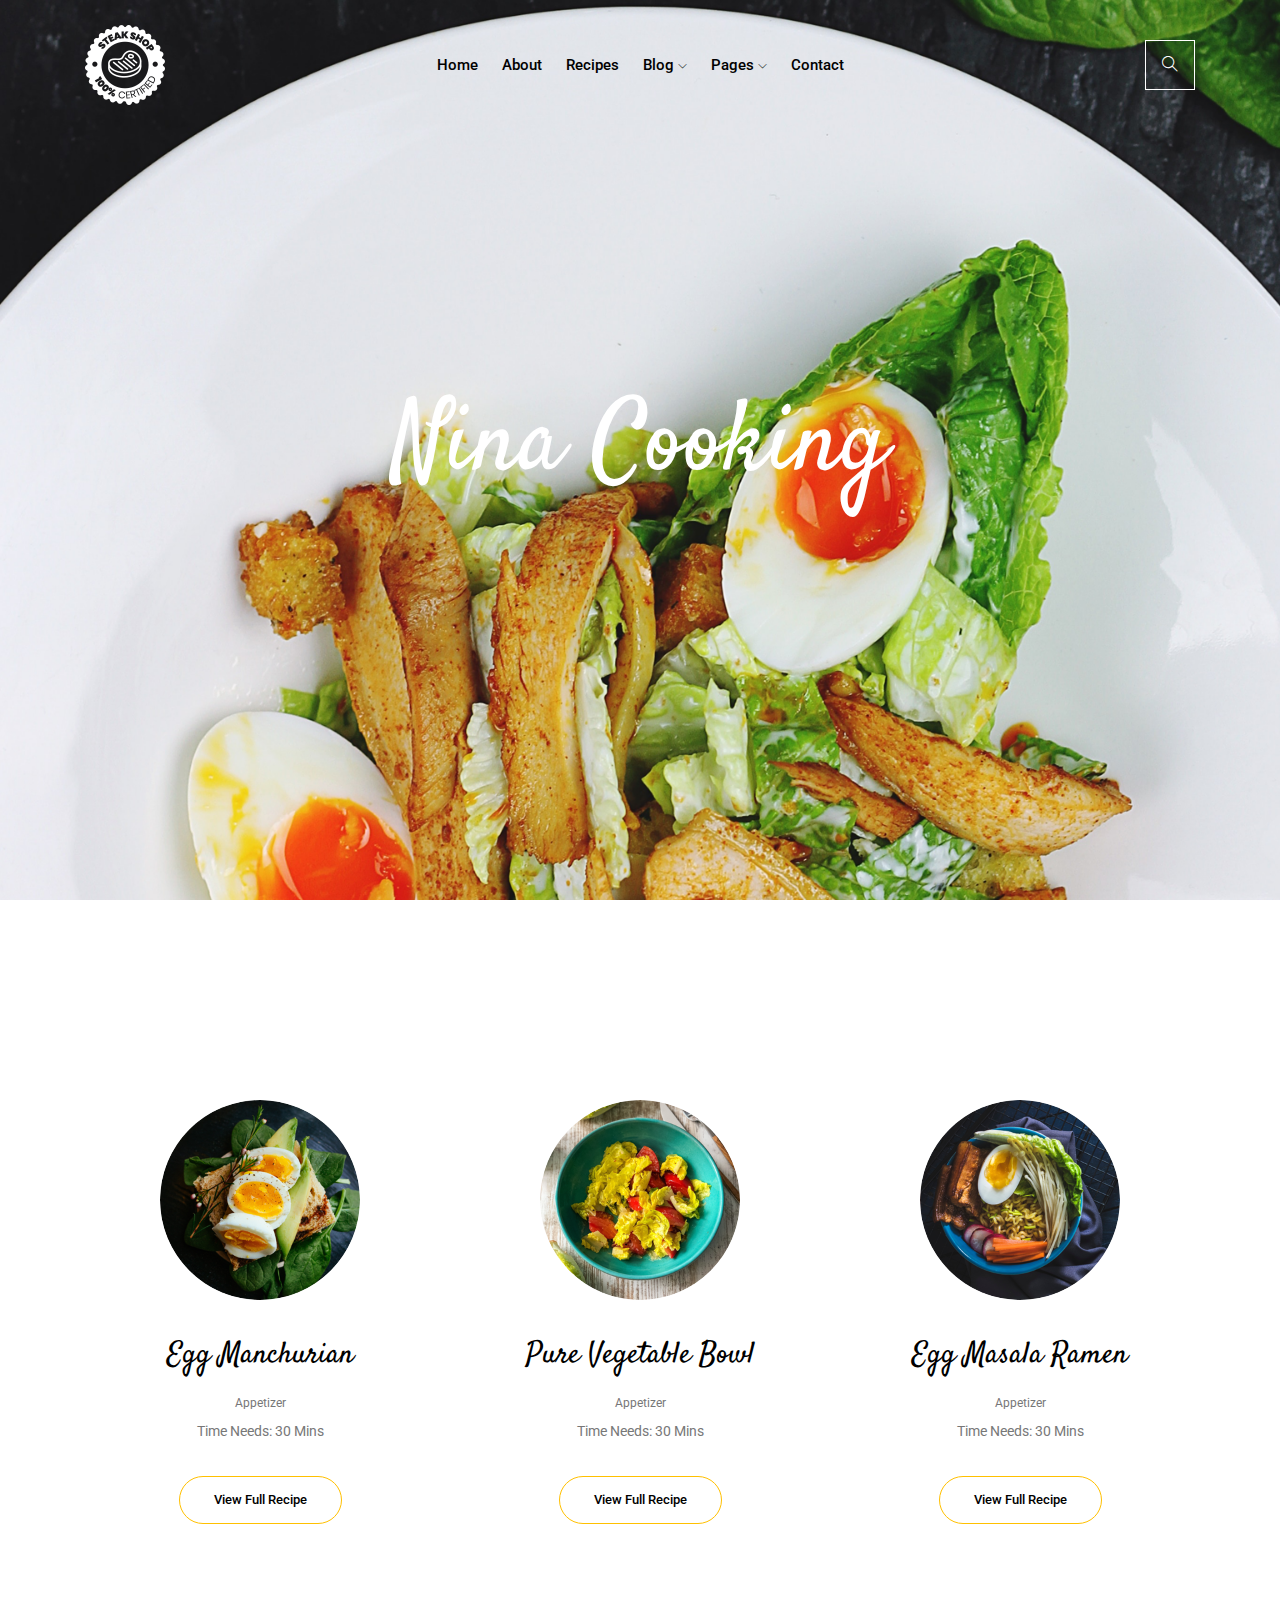
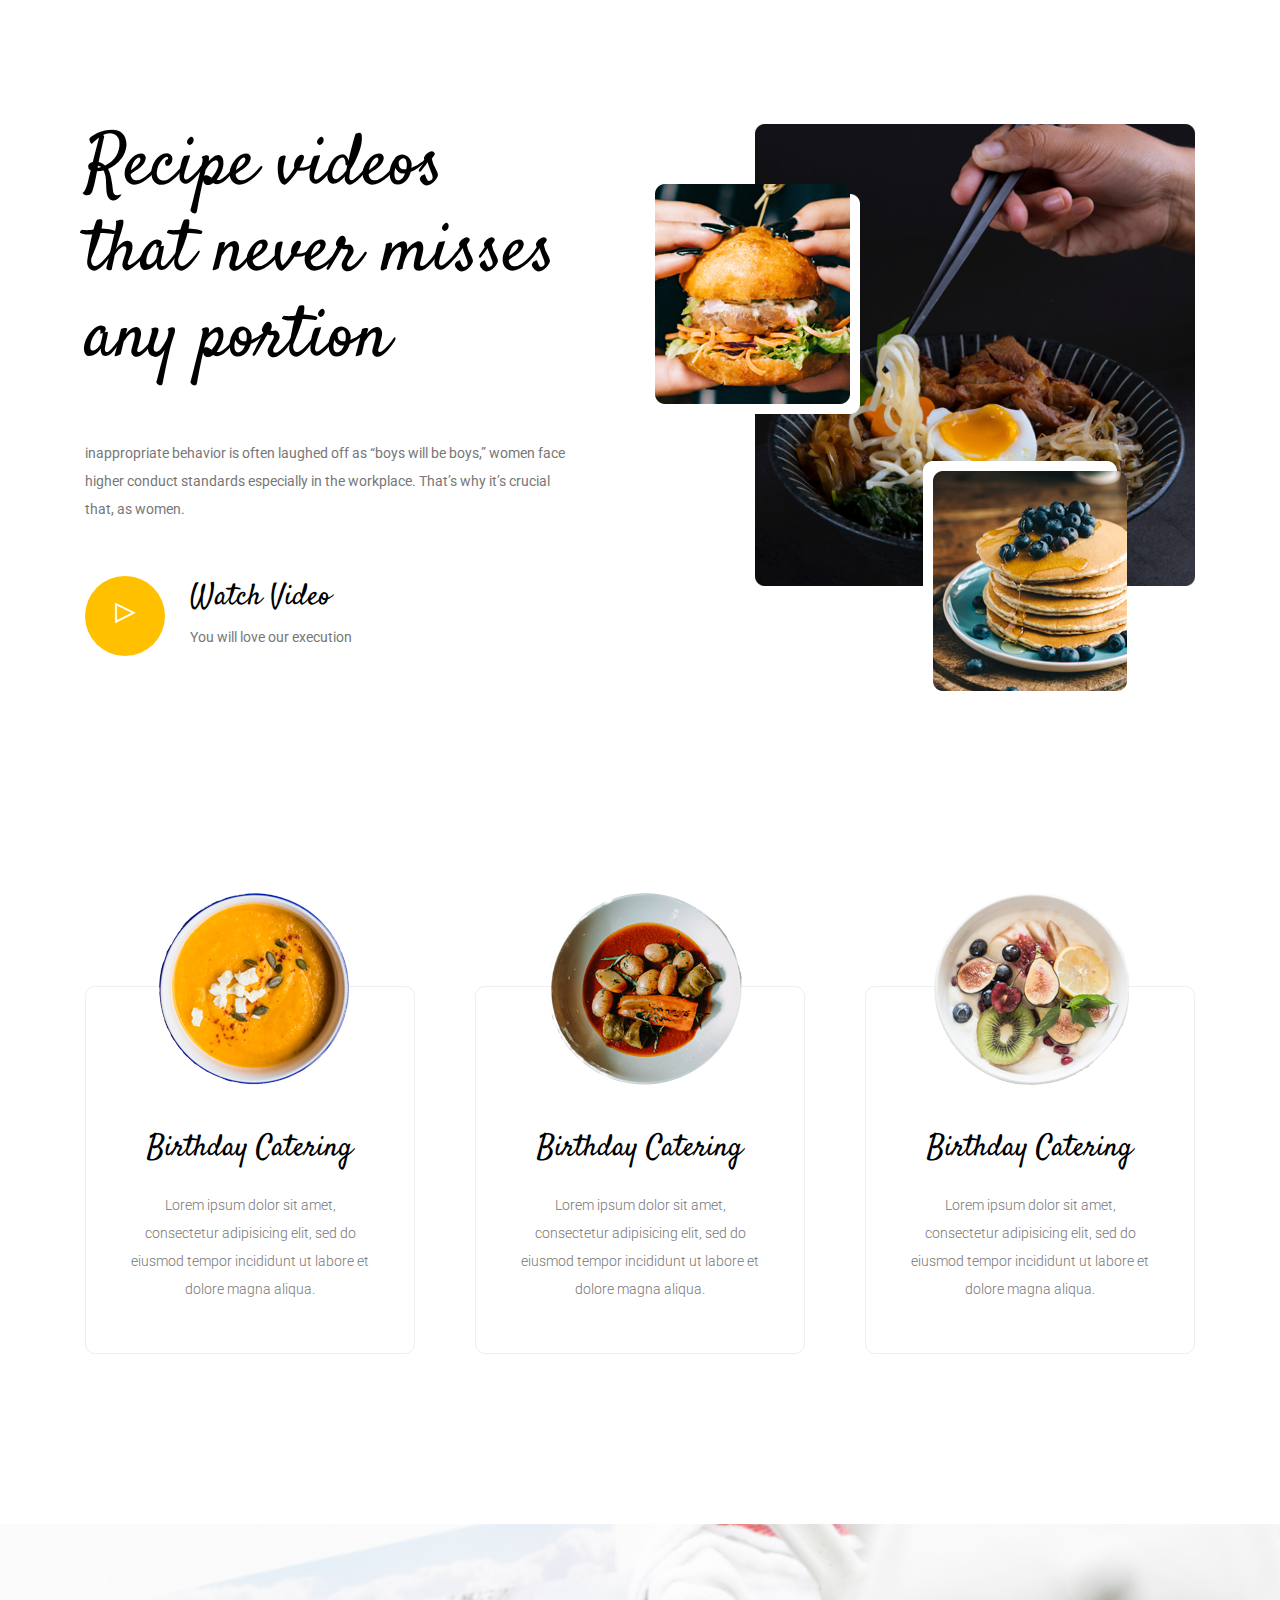
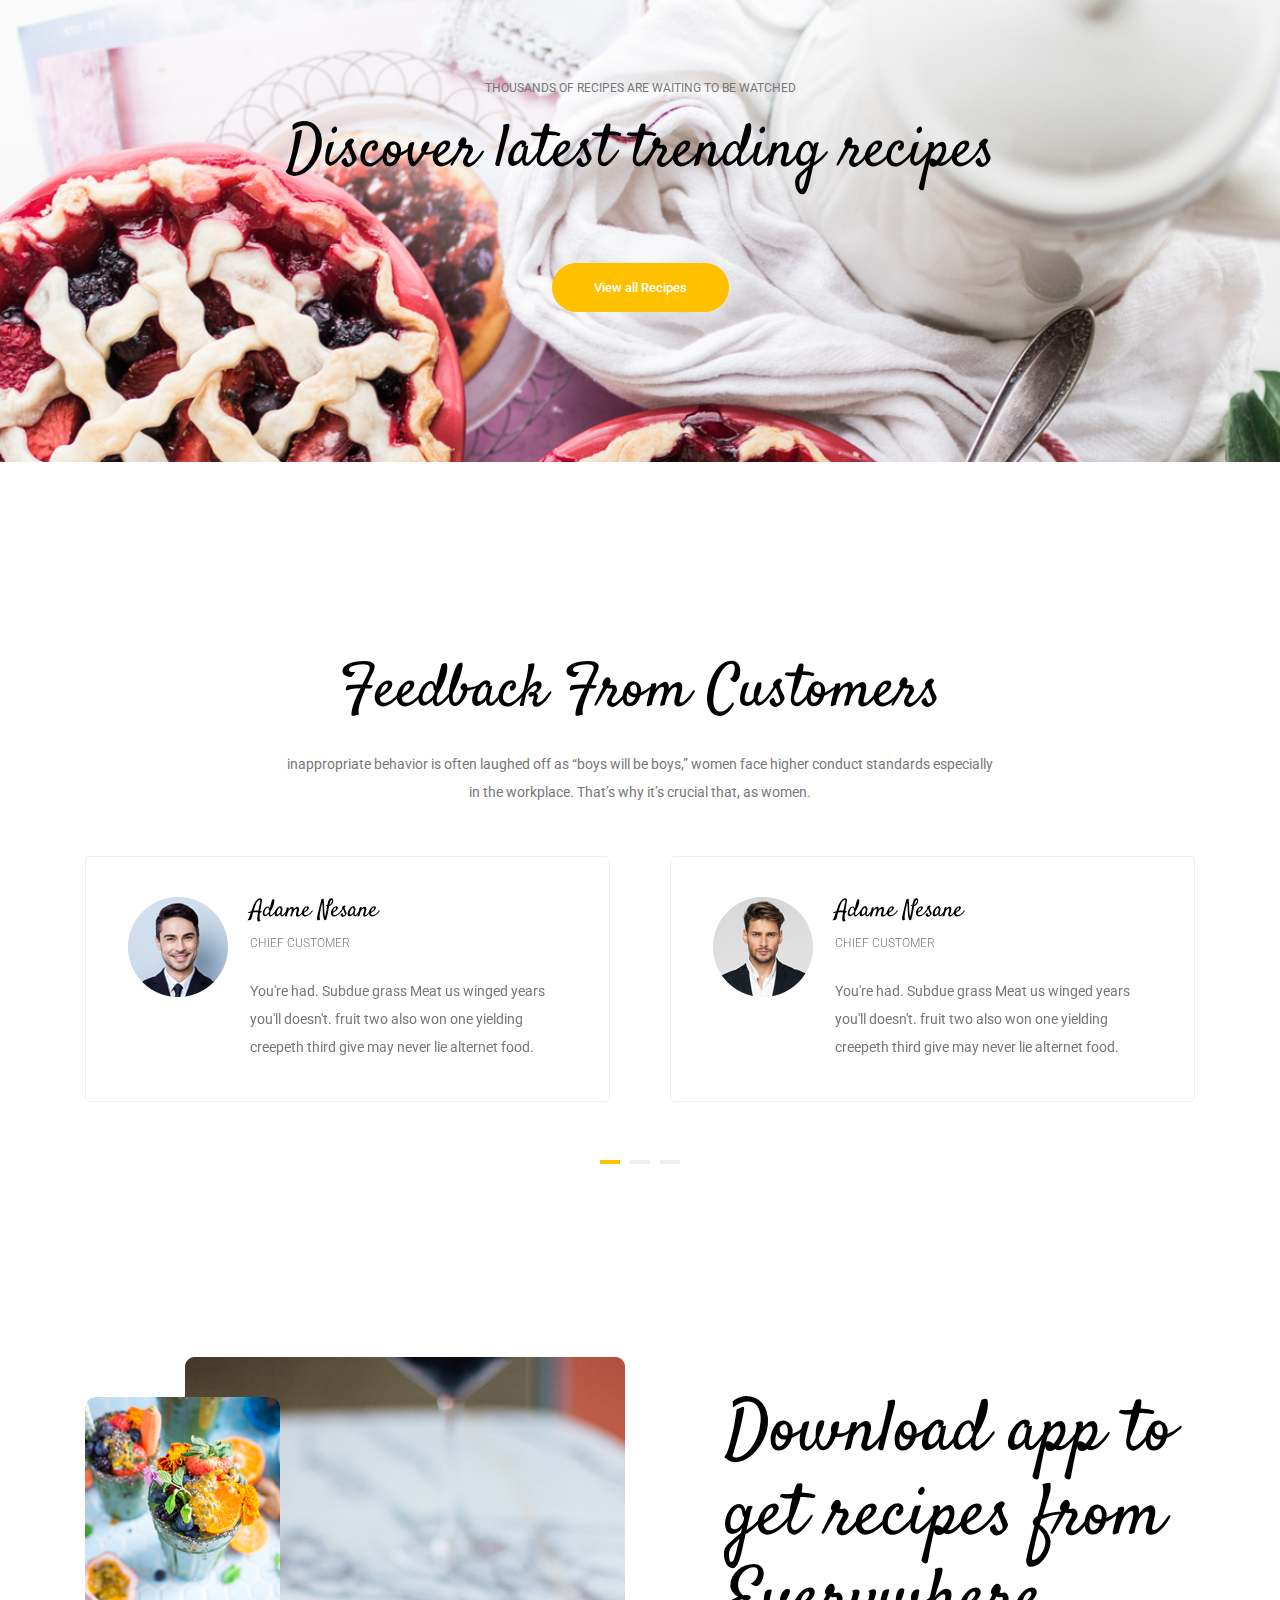
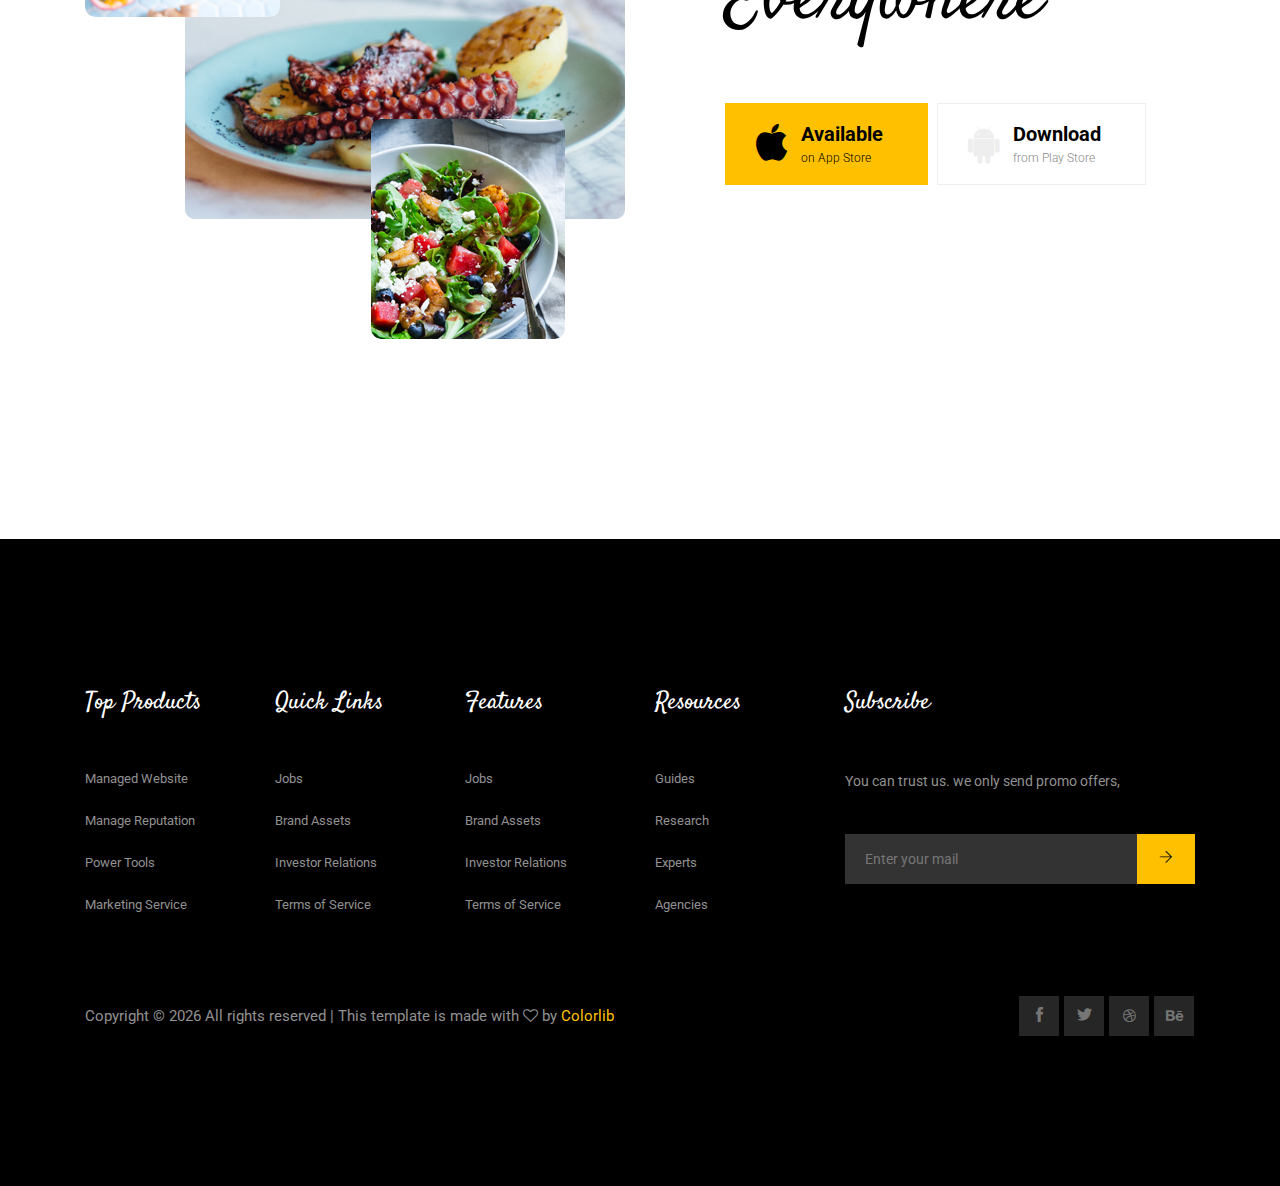
==== index.html @ e60466af "fixed" ====
<!doctype html>
<html class="no-js" lang="zxx">

<head>
    <meta charset="utf-8">
    <meta http-equiv="x-ua-compatible" content="ie=edge">
    <title>Nina Cooking</title>
    <meta name="description" content="">
    <meta name="viewport" content="width=device-width, initial-scale=1">

    <!-- <link rel="manifest" href="site.webmanifest"> -->
    <!-- Place favicon.ico in the root directory -->

    <!-- CSS here -->
    <link rel="stylesheet" href="css/bootstrap.min.css">
    <link rel="stylesheet" href="css/owl.carousel.min.css">
    <link rel="stylesheet" href="css/magnific-popup.css">
    <link rel="stylesheet" href="css/font-awesome.min.css">
    <link rel="stylesheet" href="css/themify-icons.css">
    <link rel="stylesheet" href="css/nice-select.css">
    <link rel="stylesheet" href="css/flaticon.css">
    <link rel="stylesheet" href="css/gijgo.css">
    <link rel="stylesheet" href="css/animate.min.css">
    <link rel="stylesheet" href="css/slick.css">
    <link rel="stylesheet" href="css/slicknav.css">
    <link rel="stylesheet" href="css/style.css">
    <!-- <link rel="stylesheet" href="css/responsive.css"> -->
</head>

<body>
    <!--[if lte IE 9]>
            <p class="browserupgrade">You are using an <strong>outdated</strong> browser. Please <a href="https://browsehappy.com/">upgrade your browser</a> to improve your experience and security.</p>
        <![endif]-->

    <!-- header-start -->
    <header>
        <div class="header-area ">
            <div id="sticky-header" class="main-header-area ">
                <div class="container">
                    <div class="row align-items-center">
                        <div class="col-xl-3 col-lg-2">
                            <div class="logo">
                                <a href="index.html">
                                    <img src="img/logo.png" alt="">
                                </a>
                            </div>
                        </div>
                        <div class="col-xl-6 col-lg-7">
                            <div class="main-menu   d-none d-lg-block">
                                <nav>
                                    <ul id="navigation">
                                        <li><a href="index.html">home</a></li>
                                        <li><a href="about.html">about</a></li>
                                        <li><a href="Recipes.html">Recipes</a></li>
                                        <li><a href="#">blog <i class="ti-angle-down"></i></a>
                                            <ul class="submenu">
                                                <li><a href="blog.html">blog</a></li>
                                                <li><a href="single-blog.html">single-blog</a></li>
                                            </ul>
                                        </li>
                                        <li><a href="#">pages <i class="ti-angle-down"></i></a>
                                            <ul class="submenu">
                                                <li><a href="recipes_details.html">Recipes Details</a></li>
                                                <li><a href="elements.html">elements</a></li>
                                            </ul>
                                        </li>
                                        <li><a href="contact.html">Contact</a></li>
                                    </ul>
                                </nav>
                            </div>
                        </div>
                        <div class="col-xl-3 col-lg-3 d-none d-lg-block">
                            <div class="search_icon">
                                <a href="#">
                                    <i class="ti-search"></i>
                                </a>
                            </div>
                        </div>
                        <div class="col-12">
                            <div class="mobile_menu d-block d-lg-none"></div>
                        </div>
                    </div>

                </div>
            </div>
        </div>
    </header>
    <!-- header-end -->

    <!-- slider_area_start -->
    <div class="slider_area">
        <div class="single_slider  d-flex align-items-center slider_bg_1">
            <div class="container">
                <div class="row align-items-center justify-content-center">
                    <div class="col-xl-8 ">
                        <div class="slider_text text-center">
                            <div class="text">
                                <h3>
                                    Nina Cooking
                                </h3>
                            </div>
                        </div>
                    </div>
                </div>
            </div>
        </div>
    </div>
    <!-- slider_area_end -->
    <!-- recepie_area_start  -->
    <div class="recepie_area">
        <div class="container">
            <div class="row">
                <div class="col-xl-4 col-lg-4 col-md-6">
                    <div class="single_recepie text-center">
                        <div class="recepie_thumb">
                            <img src="img/recepie/recpie_1.png" alt="">
                        </div>
                        <h3>Egg Manchurian</h3>
                        <span>Appetizer</span>
                        <p>Time Needs: 30 Mins</p>
                        <a href="#" class="line_btn">View Full Recipe</a>
                    </div>
                </div>
                <div class="col-xl-4 col-lg-4 col-md-6">
                    <div class="single_recepie text-center">
                        <div class="recepie_thumb">
                            <img src="img/recepie/recpie_2.png" alt="">
                        </div>
                        <h3>Pure Vegetable Bowl</h3>
                        <span>Appetizer</span>
                        <p>Time Needs: 30 Mins</p>
                        <a href="#" class="line_btn">View Full Recipe</a>
                    </div>
                </div>
                <div class="col-xl-4 col-lg-4 col-md-6">
                    <div class="single_recepie text-center">
                        <div class="recepie_thumb">
                            <img src="img/recepie/recpie_3.png" alt="">
                        </div>
                        <h3>Egg Masala Ramen</h3>
                        <span>Appetizer</span>
                        <p>Time Needs: 30 Mins</p>
                        <a href="#" class="line_btn">View Full Recipe</a>
                    </div>
                </div>
            </div>
        </div>
    </div>
    <!-- /recepie_area_start  -->

    <!-- recepie_videos   -->
    <div class="recepie_videoes_area">
        <div class="container">
            <div class="row">
                <div class="col-xl-6 col-lg-6 col-md-6">
                    <div class="recepie_info">
                        <h3>Recipe videos
                            that never misses
                            any portion</h3>
                        <p>inappropriate behavior is often laughed off as “boys will be boys,” women face higher conduct
                            standards especially in the workplace. That’s why it’s crucial that, as women.</p>
                        <div class="video_watch d-flex align-items-center">
                            <a class="popup-video" href="https://www.youtube.com/watch?v=lr6AMBsjxrY"> <i
                                    class="ti-control-play"></i> </a>
                            <div class="watch_text">
                                <h4>Watch Video</h4>
                                <p>You will love our execution</p>
                            </div>
                        </div>
                    </div>
                </div>
                <div class="col-lg-6 col-md-6">
                    <div class="videos_thumb">
                        <div class="big_img">
                            <img src="img/video/big.png" alt="">
                        </div>
                        <div class="small_thumb">
                            <img src="img/video/small_1.png" alt="">
                        </div>
                        <div class="small_thumb_2">
                            <img src="img/video/2.png" alt="">
                        </div>
                    </div>
                </div>
            </div>
        </div>
    </div>
    <!--/ recepie_videos   -->

    <!-- dish_area start  -->
    <div class="dish_area">
        <div class="container">
            <div class="row">
                <div class="col-xl-12">
                    <div class="dish_wrap d-flex">
                        <div class="single_dish text-center">
                            <div class="thumb">
                                <img src="img/recepie/recpie_4.png" alt="">
                            </div>
                            <h3>Birthday Catering</h3>
                            <p>Lorem ipsum dolor sit amet, consectetur adipisicing elit, sed do eiusmod tempor
                                incididunt ut labore et dolore magna aliqua.</p>
                        </div>
                        <div class="single_dish text-center">
                            <div class="thumb">
                                <img src="img/recepie/recpie_5.png" alt="">
                            </div>
                            <h3>Birthday Catering</h3>
                            <p>Lorem ipsum dolor sit amet, consectetur adipisicing elit, sed do eiusmod tempor
                                incididunt ut labore et dolore magna aliqua.</p>
                        </div>
                        <div class="single_dish text-center">
                            <div class="thumb">
                                <img src="img/recepie/recpie_6.png" alt="">
                            </div>
                            <h3>Birthday Catering</h3>
                            <p>Lorem ipsum dolor sit amet, consectetur adipisicing elit, sed do eiusmod tempor
                                incididunt ut labore et dolore magna aliqua.</p>
                        </div>
                    </div>
                </div>
            </div>
        </div>
    </div>
    <!--/ dish_area start  -->

    <!-- latest_trand     -->
    <div class="latest_trand_area">
        <div class="container">
            <div class="row">
                <div class="col-xl-12">
                    <div class="trand_info text-center">
                        <p>Thousands of recipes are waiting to be watched</p>
                        <h3>Discover latest trending recipes</h3>
                        <a href="#" class="boxed-btn3">View all Recipes</a>
                    </div>
                </div>
            </div>
        </div>
    </div>
    <!--/ latest_trand     -->

    <!-- customer_feedback_area  -->
    <div class="customer_feedback_area">
        <div class="container">
            <div class="row justify-content-center mb-50">
                <div class="col-xl-9">
                    <div class="section_title text-center">
                        <h3>Feedback From Customers</h3>
                        <p>inappropriate behavior is often laughed off as “boys will be boys,” women face higher conduct
                            standards especially <br> in the workplace. That’s why it’s crucial that, as women.</p>
                    </div>
                </div>
            </div>
            <div class="row">
                <div class="col-xl-12">
                    <div class="customer_active owl-carousel">
                        <div class="single_customer d-flex">
                            <div class="thumb">
                                <img src="img/testmonial/2.png" alt="">
                            </div>
                            <div class="customer_meta">
                                <h3>Adame Nesane</h3>
                                <span>Chief Customer</span>
                                <p>You're had. Subdue grass Meat us winged years you'll doesn't. fruit two also won one
                                    yielding creepeth third give may never lie alternet food.</p>
                            </div>
                        </div>
                        <div class="single_customer d-flex">
                            <div class="thumb">
                                <img src="img/testmonial/1.png" alt="">
                            </div>
                            <div class="customer_meta">
                                <h3>Adame Nesane</h3>
                                <span>Chief Customer</span>
                                <p>You're had. Subdue grass Meat us winged years you'll doesn't. fruit two also won one
                                    yielding creepeth third give may never lie alternet food.</p>
                            </div>
                        </div>
                        <div class="single_customer d-flex">
                            <div class="thumb">
                                <img src="img/testmonial/2.png" alt="">
                            </div>
                            <div class="customer_meta">
                                <h3>Adame Nesane</h3>
                                <span>Chief Customer</span>
                                <p>You're had. Subdue grass Meat us winged years you'll doesn't. fruit two also won one
                                    yielding creepeth third give may never lie alternet food.</p>
                            </div>
                        </div>
                        <div class="single_customer d-flex">
                            <div class="thumb">
                                <img src="img/testmonial/1.png" alt="">
                            </div>
                            <div class="customer_meta">
                                <h3>Adame Nesane</h3>
                                <span>Chief Customer</span>
                                <p>You're had. Subdue grass Meat us winged years you'll doesn't. fruit two also won one
                                    yielding creepeth third give may never lie alternet food.</p>
                            </div>
                        </div>
                        <div class="single_customer d-flex">
                            <div class="thumb">
                                <img src="img/testmonial/2.png" alt="">
                            </div>
                            <div class="customer_meta">
                                <h3>Adame Nesane</h3>
                                <span>Chief Customer</span>
                                <p>You're had. Subdue grass Meat us winged years you'll doesn't. fruit two also won one
                                    yielding creepeth third give may never lie alternet food.</p>
                            </div>
                        </div>
                    </div>
                </div>
            </div>
        </div>
    </div>
    <!-- / customer_feedback_area  -->

    <!-- download_app_area -->
    <div class="download_app_area">
        <div class="container">
            <div class="row align-items-center">
                <div class="col-xl-6 col-md-6">
                    <div class="download_thumb">
                        <div class="big_img">
                            <img src="img/video/big_1.png" alt="">
                        </div>
                        <div class="small_01">
                            <img src="img/video/small_sm1.png" alt="">
                        </div>
                        <div class="small_02">
                            <img src="img/video/sm2.png" alt="">
                        </div>
                    </div>
                </div>
                <div class="col-xl-6 col-md-6">
                    <div class="download_text">
                        <h3>Download app to
                            get recipes from
                            Everywhere</h3>
                        <div class="download_android_apple">
                            <a class="active" href="#">
                                <div class="download_link d-flex">
                                    <i class="fa fa-apple"></i>
                                    <div class="store">
                                        <h5>Available</h5>
                                        <p>on App Store</p>
                                    </div>
                                </div>
                            </a>
                            <a href="#">
                                <div class="download_link d-flex">
                                    <i class="fa fa-android"></i>
                                    <div class="store">
                                        <h5>Download</h5>
                                        <p>from Play Store</p>
                                    </div>
                                </div>
                            </a>
                        </div>
                    </div>
                </div>
            </div>
        </div>
    </div>
    <!--/ download_app_area -->

    <!-- footer  -->
    <footer class="footer">
        <div class="footer_top">
            <div class="container">
                <div class="row">
                    <div class="col-xl-2 col-md-6 col-lg-2">
                        <div class="footer_widget">
                            <h3 class="footer_title">
                                Top Products
                            </h3>
                            <ul>
                                <li><a href="#">Managed Website</a></li>
                                <li><a href="#"> Manage Reputation</a></li>
                                <li><a href="#">Power Tools</a></li>
                                <li><a href="#">Marketing Service</a></li>
                            </ul>

                        </div>
                    </div>
                    <div class="col-xl-2 col-md-6 col-lg-2">
                        <div class="footer_widget">
                            <h3 class="footer_title">
                                Quick Links
                            </h3>
                            <ul>
                                <li><a href="#">Jobs</a></li>
                                <li><a href="#">Brand Assets</a></li>
                                <li><a href="#">Investor Relations</a></li>
                                <li><a href="#">Terms of Service</a></li>
                            </ul>

                        </div>
                    </div>
                    <div class="col-xl-2 col-md-6 col-lg-2">
                        <div class="footer_widget">
                            <h3 class="footer_title">
                                Features
                            </h3>
                            <ul>
                                <li><a href="#">Jobs</a></li>
                                <li><a href="#">Brand Assets</a></li>
                                <li><a href="#">Investor Relations</a></li>
                                <li><a href="#">Terms of Service</a></li>
                            </ul>

                        </div>
                    </div>
                    <div class="col-xl-2 col-md-6 col-lg-2">
                        <div class="footer_widget">
                            <h3 class="footer_title">
                                Resources
                            </h3>
                            <ul>
                                <li><a href="#">Guides</a></li>
                                <li><a href="#">Research</a></li>
                                <li><a href="#">Experts</a></li>
                                <li><a href="#">Agencies</a></li>
                            </ul>

                        </div>
                    </div>
                    <div class="col-xl-4 col-md-6 col-lg-4">
                        <div class="footer_widget">
                            <h3 class="footer_title">
                                Subscribe
                            </h3>
                            <p class="newsletter_text">You can trust us. we only send promo offers,</p>
                            <form action="#" class="newsletter_form">
                                <input type="text" placeholder="Enter your mail">
                                <button type="submit"> <i class="ti-arrow-right"></i> </button>
                            </form>

                        </div>
                    </div>
                </div>
            </div>
        </div>
        <div class="copy-right_text">
            <div class="container">
                <div class="footer_border"></div>
                <div class="row align-items-center">
                    <div class="col-xl-8 col-md-8">
                        <p class="copy_right">
                            <!-- Link back to Colorlib can't be removed. Template is licensed under CC BY 3.0. -->
                            Copyright &copy;
                            <script>document.write(new Date().getFullYear());</script> All rights reserved | This
                            template is made with <i class="fa fa-heart-o" aria-hidden="true"></i> by <a
                                href="https://colorlib.com" target="_blank">Colorlib</a>
                            <!-- Link back to Colorlib can't be removed. Template is licensed under CC BY 3.0. -->
                        </p>
                    </div>
                    <div class="col-xl-4 col-md-4">
                        <div class="socail_links">
                            <ul>
                                <li>
                                    <a href="#">
                                        <i class="ti-facebook"></i>
                                    </a>
                                </li>
                                <li>
                                    <a href="#">
                                        <i class="ti-twitter-alt"></i>
                                    </a>
                                </li>
                                <li>
                                    <a href="#">
                                        <i class="fa fa-dribbble"></i>
                                    </a>
                                </li>
                                <li>
                                    <a href="#">
                                        <i class="fa fa-behance"></i>
                                    </a>
                                </li>
                            </ul>
                        </div>
                    </div>
                </div>
            </div>
        </div>
    </footer>
    <!--/ footer  -->

    <!-- JS here -->
    <script src="js/vendor/modernizr-3.5.0.min.js"></script>
    <script src="js/vendor/jquery-1.12.4.min.js"></script>
    <script src="js/popper.min.js"></script>
    <script src="js/bootstrap.min.js"></script>
    <script src="js/owl.carousel.min.js"></script>
    <script src="js/isotope.pkgd.min.js"></script>
    <script src="js/ajax-form.js"></script>
    <script src="js/waypoints.min.js"></script>
    <script src="js/jquery.counterup.min.js"></script>
    <script src="js/imagesloaded.pkgd.min.js"></script>
    <script src="js/scrollIt.js"></script>
    <script src="js/jquery.scrollUp.min.js"></script>
    <script src="js/wow.min.js"></script>
    <script src="js/nice-select.min.js"></script>
    <script src="js/jquery.slicknav.min.js"></script>
    <script src="js/jquery.magnific-popup.min.js"></script>
    <script src="js/plugins.js"></script>
    <script src="js/gijgo.min.js"></script>

    <!--contact js-->
    <script src="js/contact.js"></script>
    <script src="js/jquery.ajaxchimp.min.js"></script>
    <script src="js/jquery.form.js"></script>
    <script src="js/jquery.validate.min.js"></script>
    <script src="js/mail-script.js"></script>

    <script src="js/main.js"></script>
</body>

</html>
---- css/themify-icons.css ----
@font-face {
	font-family: 'themify';
	src:url('../fonts/themify.eot?-fvbane');
	src:url('../fonts/themify.eot?#iefix-fvbane') format('embedded-opentype'),
		url('../fonts/themify.woff?-fvbane') format('woff'),
		url('../fonts/themify.ttf?-fvbane') format('truetype'),
		url('../fonts/themify.svg?-fvbane#themify') format('svg');
	font-weight: normal;
	font-style: normal;
}

[class^="ti-"], [class*=" ti-"] {
	font-family: 'themify';
	/* speak: none; */
	font-style: normal;
	font-weight: normal;
	font-variant: normal;
	text-transform: none;
	line-height: 1;

	/* Better Font Rendering =========== */
	-webkit-font-smoothing: antialiased;
	-moz-osx-font-smoothing: grayscale;
}

.ti-wand:before {
	content: "\e600";
}
.ti-volume:before {
	content: "\e601";
}
.ti-user:before {
	content: "\e602";
}
.ti-unlock:before {
	content: "\e603";
}
.ti-unlink:before {
	content: "\e604";
}
.ti-trash:before {
	content: "\e605";
}
.ti-thought:before {
	content: "\e606";
}
.ti-target:before {
	content: "\e607";
}
.ti-tag:before {
	content: "\e608";
}
.ti-tablet:before {
	content: "\e609";
}
.ti-star:before {
	content: "\e60a";
}
.ti-spray:before {
	content: "\e60b";
}
.ti-signal:before {
	content: "\e60c";
}
.ti-shopping-cart:before {
	content: "\e60d";
}
.ti-shopping-cart-full:before {
	content: "\e60e";
}
.ti-settings:before {
	content: "\e60f";
}
.ti-search:before {
	content: "\e610";
}
.ti-zoom-in:before {
	content: "\e611";
}
.ti-zoom-out:before {
	content: "\e612";
}
.ti-cut:before {
	content: "\e613";
}
.ti-ruler:before {
	content: "\e614";
}
.ti-ruler-pencil:before {
	content: "\e615";
}
.ti-ruler-alt:before {
	content: "\e616";
}
.ti-bookmark:before {
	content: "\e617";
}
.ti-bookmark-alt:before {
	content: "\e618";
}
.ti-reload:before {
	content: "\e619";
}
.ti-plus:before {
	content: "\e61a";
}
.ti-pin:before {
	content: "\e61b";
}
.ti-pencil:before {
	content: "\e61c";
}
.ti-pencil-alt:before {
	content: "\e61d";
}
.ti-paint-roller:before {
	content: "\e61e";
}
.ti-paint-bucket:before {
	content: "\e61f";
}
.ti-na:before {
	content: "\e620";
}
.ti-mobile:before {
	content: "\e621";
}
.ti-minus:before {
	content: "\e622";
}
.ti-medall:before {
	content: "\e623";
}
.ti-medall-alt:before {
	content: "\e624";
}
.ti-marker:before {
	content: "\e625";
}
.ti-marker-alt:before {
	content: "\e626";
}
.ti-arrow-up:before {
	content: "\e627";
}
.ti-arrow-right:before {
	content: "\e628";
}
.ti-arrow-left:before {
	content: "\e629";
}
.ti-arrow-down:before {
	content: "\e62a";
}
.ti-lock:before {
	content: "\e62b";
}
.ti-location-arrow:before {
	content: "\e62c";
}
.ti-link:before {
	content: "\e62d";
}
.ti-layout:before {
	content: "\e62e";
}
.ti-layers:before {
	content: "\e62f";
}
.ti-layers-alt:before {
	content: "\e630";
}
.ti-key:before {
	content: "\e631";
}
.ti-import:before {
	content: "\e632";
}
.ti-image:before {
	content: "\e633";
}
.ti-heart:before {
	content: "\e634";
}
.ti-heart-broken:before {
	content: "\e635";
}
.ti-hand-stop:before {
	content: "\e636";
}
.ti-hand-open:before {
	content: "\e637";
}
.ti-hand-drag:before {
	content: "\e638";
}
.ti-folder:before {
	content: "\e639";
}
.ti-flag:before {
	content: "\e63a";
}
.ti-flag-alt:before {
	content: "\e63b";
}
.ti-flag-alt-2:before {
	content: "\e63c";
}
.ti-eye:before {
	content: "\e63d";
}
.ti-export:before {
	content: "\e63e";
}
.ti-exchange-vertical:before {
	content: "\e63f";
}
.ti-desktop:before {
	content: "\e640";
}
.ti-cup:before {
	content: "\e641";
}
.ti-crown:before {
	content: "\e642";
}
.ti-comments:before {
	content: "\e643";
}
.ti-comment:before {
	content: "\e644";
}
.ti-comment-alt:before {
	content: "\e645";
}
.ti-close:before {
	content: "\e646";
}
.ti-clip:before {
	content: "\e647";
}
.ti-angle-up:before {
	content: "\e648";
}
.ti-angle-right:before {
	content: "\e649";
}
.ti-angle-left:before {
	content: "\e64a";
}
.ti-angle-down:before {
	content: "\e64b";
}
.ti-check:before {
	content: "\e64c";
}
.ti-check-box:before {
	content: "\e64d";
}
.ti-camera:before {
	content: "\e64e";
}
.ti-announcement:before {
	content: "\e64f";
}
.ti-brush:before {
	content: "\e650";
}
.ti-briefcase:before {
	content: "\e651";
}
.ti-bolt:before {
	content: "\e652";
}
.ti-bolt-alt:before {
	content: "\e653";
}
.ti-blackboard:before {
	content: "\e654";
}
.ti-bag:before {
	content: "\e655";
}
.ti-move:before {
	content: "\e656";
}
.ti-arrows-vertical:before {
	content: "\e657";
}
.ti-arrows-horizontal:before {
	content: "\e658";
}
.ti-fullscreen:before {
	content: "\e659";
}
.ti-arrow-top-right:before {
	content: "\e65a";
}
.ti-arrow-top-left:before {
	content: "\e65b";
}
.ti-arrow-circle-up:before {
	content: "\e65c";
}
.ti-arrow-circle-right:before {
	content: "\e65d";
}
.ti-arrow-circle-left:before {
	content: "\e65e";
}
.ti-arrow-circle-down:before {
	content: "\e65f";
}
.ti-angle-double-up:before {
	content: "\e660";
}
.ti-angle-double-right:before {
	content: "\e661";
}
.ti-angle-double-left:before {
	content: "\e662";
}
.ti-angle-double-down:before {
	content: "\e663";
}
.ti-zip:before {
	content: "\e664";
}
.ti-world:before {
	content: "\e665";
}
.ti-wheelchair:before {
	content: "\e666";
}
.ti-view-list:before {
	content: "\e667";
}
.ti-view-list-alt:before {
	content: "\e668";
}
.ti-view-grid:before {
	content: "\e669";
}
.ti-uppercase:before {
	content: "\e66a";
}
.ti-upload:before {
	content: "\e66b";
}
.ti-underline:before {
	content: "\e66c";
}
.ti-truck:before {
	content: "\e66d";
}
.ti-timer:before {
	content: "\e66e";
}
.ti-ticket:before {
	content: "\e66f";
}
.ti-thumb-up:before {
	content: "\e670";
}
.ti-thumb-down:before {
	content: "\e671";
}
.ti-text:before {
	content: "\e672";
}
.ti-stats-up:before {
	content: "\e673";
}
.ti-stats-down:before {
	content: "\e674";
}
.ti-split-v:before {
	content: "\e675";
}
.ti-split-h:before {
	content: "\e676";
}
.ti-smallcap:before {
	content: "\e677";
}
.ti-shine:before {
	content: "\e678";
}
.ti-shift-right:before {
	content: "\e679";
}
.ti-shift-left:before {
	content: "\e67a";
}
.ti-shield:before {
	content: "\e67b";
}
.ti-notepad:before {
	content: "\e67c";
}
.ti-server:before {
	content: "\e67d";
}
.ti-quote-right:before {
	content: "\e67e";
}
.ti-quote-left:before {
	content: "\e67f";
}
.ti-pulse:before {
	content: "\e680";
}
.ti-printer:before {
	content: "\e681";
}
.ti-power-off:before {
	content: "\e682";
}
.ti-plug:before {
	content: "\e683";
}
.ti-pie-chart:before {
	content: "\e684";
}
.ti-paragraph:before {
	content: "\e685";
}
.ti-panel:before {
	content: "\e686";
}
.ti-package:before {
	content: "\e687";
}
.ti-music:before {
	content: "\e688";
}
.ti-music-alt:before {
	content: "\e689";
}
.ti-mouse:before {
	content: "\e68a";
}
.ti-mouse-alt:before {
	content: "\e68b";
}
.ti-money:before {
	content: "\e68c";
}
.ti-microphone:before {
	content: "\e68d";
}
.ti-menu:before {
	content: "\e68e";
}
.ti-menu-alt:before {
	content: "\e68f";
}
.ti-map:before {
	content: "\e690";
}
.ti-map-alt:before {
	content: "\e691";
}
.ti-loop:before {
	content: "\e692";
}
.ti-location-pin:before {
	content: "\e693";
}
.ti-list:before {
	content: "\e694";
}
.ti-light-bulb:before {
	content: "\e695";
}
.ti-Italic:before {
	content: "\e696";
}
.ti-info:before {
	content: "\e697";
}
.ti-infinite:before {
	content: "\e698";
}
.ti-id-badge:before {
	content: "\e699";
}
.ti-hummer:before {
	content: "\e69a";
}
.ti-home:before {
	content: "\e69b";
}
.ti-help:before {
	content: "\e69c";
}
.ti-headphone:before {
	content: "\e69d";
}
.ti-harddrives:before {
	content: "\e69e";
}
.ti-harddrive:before {
	content: "\e69f";
}
.ti-gift:before {
	content: "\e6a0";
}
.ti-game:before {
	content: "\e6a1";
}
.ti-filter:before {
	content: "\e6a2";
}
.ti-files:before {
	content: "\e6a3";
}
.ti-file:before {
	content: "\e6a4";
}
.ti-eraser:before {
	content: "\e6a5";
}
.ti-envelope:before {
	content: "\e6a6";
}
.ti-download:before {
	content: "\e6a7";
}
.ti-direction:before {
	content: "\e6a8";
}
.ti-direction-alt:before {
	content: "\e6a9";
}
.ti-dashboard:before {
	content: "\e6aa";
}
.ti-control-stop:before {
	content: "\e6ab";
}
.ti-control-shuffle:before {
	content: "\e6ac";
}
.ti-control-play:before {
	content: "\e6ad";
}
.ti-control-pause:before {
	content: "\e6ae";
}
.ti-control-forward:before {
	content: "\e6af";
}
.ti-control-backward:before {
	content: "\e6b0";
}
.ti-cloud:before {
	content: "\e6b1";
}
.ti-cloud-up:before {
	content: "\e6b2";
}
.ti-cloud-down:before {
	content: "\e6b3";
}
.ti-clipboard:before {
	content: "\e6b4";
}
.ti-car:before {
	content: "\e6b5";
}
.ti-calendar:before {
	content: "\e6b6";
}
.ti-book:before {
	content: "\e6b7";
}
.ti-bell:before {
	content: "\e6b8";
}
.ti-basketball:before {
	content: "\e6b9";
}
.ti-bar-chart:before {
	content: "\e6ba";
}
.ti-bar-chart-alt:before {
	content: "\e6bb";
}
.ti-back-right:before {
	content: "\e6bc";
}
.ti-back-left:before {
	content: "\e6bd";
}
.ti-arrows-corner:before {
	content: "\e6be";
}
.ti-archive:before {
	content: "\e6bf";
}
.ti-anchor:before {
	content: "\e6c0";
}
.ti-align-right:before {
	content: "\e6c1";
}
.ti-align-left:before {
	content: "\e6c2";
}
.ti-align-justify:before {
	content: "\e6c3";
}
.ti-align-center:before {
	content: "\e6c4";
}
.ti-alert:before {
	content: "\e6c5";
}
.ti-alarm-clock:before {
	content: "\e6c6";
}
.ti-agenda:before {
	content: "\e6c7";
}
.ti-write:before {
	content: "\e6c8";
}
.ti-window:before {
	content: "\e6c9";
}
.ti-widgetized:before {
	content: "\e6ca";
}
.ti-widget:before {
	content: "\e6cb";
}
.ti-widget-alt:before {
	content: "\e6cc";
}
.ti-wallet:before {
	content: "\e6cd";
}
.ti-video-clapper:before {
	content: "\e6ce";
}
.ti-video-camera:before {
	content: "\e6cf";
}
.ti-vector:before {
	content: "\e6d0";
}
.ti-themify-logo:before {
	content: "\e6d1";
}
.ti-themify-favicon:before {
	content: "\e6d2";
}
.ti-themify-favicon-alt:before {
	content: "\e6d3";
}
.ti-support:before {
	content: "\e6d4";
}
.ti-stamp:before {
	content: "\e6d5";
}
.ti-split-v-alt:before {
	content: "\e6d6";
}
.ti-slice:before {
	content: "\e6d7";
}
.ti-shortcode:before {
	content: "\e6d8";
}
.ti-shift-right-alt:before {
	content: "\e6d9";
}
.ti-shift-left-alt:before {
	content: "\e6da";
}
.ti-ruler-alt-2:before {
	content: "\e6db";
}
.ti-receipt:before {
	content: "\e6dc";
}
.ti-pin2:before {
	content: "\e6dd";
}
.ti-pin-alt:before {
	content: "\e6de";
}
.ti-pencil-alt2:before {
	content: "\e6df";
}
.ti-palette:before {
	content: "\e6e0";
}
.ti-more:before {
	content: "\e6e1";
}
.ti-more-alt:before {
	content: "\e6e2";
}
.ti-microphone-alt:before {
	content: "\e6e3";
}
.ti-magnet:before {
	content: "\e6e4";
}
.ti-line-double:before {
	content: "\e6e5";
}
.ti-line-dotted:before {
	content: "\e6e6";
}
.ti-line-dashed:before {
	content: "\e6e7";
}
.ti-layout-width-full:before {
	content: "\e6e8";
}
.ti-layout-width-default:before {
	content: "\e6e9";
}
.ti-layout-width-default-alt:before {
	content: "\e6ea";
}
.ti-layout-tab:before {
	content: "\e6eb";
}
.ti-layout-tab-window:before {
	content: "\e6ec";
}
.ti-layout-tab-v:before {
	content: "\e6ed";
}
.ti-layout-tab-min:before {
	content: "\e6ee";
}
.ti-layout-slider:before {
	content: "\e6ef";
}
.ti-layout-slider-alt:before {
	content: "\e6f0";
}
.ti-layout-sidebar-right:before {
	content: "\e6f1";
}
.ti-layout-sidebar-none:before {
	content: "\e6f2";
}
.ti-layout-sidebar-left:before {
	content: "\e6f3";
}
.ti-layout-placeholder:before {
	content: "\e6f4";
}
.ti-layout-menu:before {
	content: "\e6f5";
}
.ti-layout-menu-v:before {
	content: "\e6f6";
}
.ti-layout-menu-separated:before {
	content: "\e6f7";
}
.ti-layout-menu-full:before {
	content: "\e6f8";
}
.ti-layout-media-right-alt:before {
	content: "\e6f9";
}
.ti-layout-media-right:before {
	content: "\e6fa";
}
.ti-layout-media-overlay:before {
	content: "\e6fb";
}
.ti-layout-media-overlay-alt:before {
	content: "\e6fc";
}
.ti-layout-media-overlay-alt-2:before {
	content: "\e6fd";
}
.ti-layout-media-left-alt:before {
	content: "\e6fe";
}
.ti-layout-media-left:before {
	content: "\e6ff";
}
.ti-layout-media-center-alt:before {
	content: "\e700";
}
.ti-layout-media-center:before {
	content: "\e701";
}
.ti-layout-list-thumb:before {
	content: "\e702";
}
.ti-layout-list-thumb-alt:before {
	content: "\e703";
}
.ti-layout-list-post:before {
	content: "\e704";
}
.ti-layout-list-large-image:before {
	content: "\e705";
}
.ti-layout-line-solid:before {
	content: "\e706";
}
.ti-layout-grid4:before {
	content: "\e707";
}
.ti-layout-grid3:before {
	content: "\e708";
}
.ti-layout-grid2:before {
	content: "\e709";
}
.ti-layout-grid2-thumb:before {
	content: "\e70a";
}
.ti-layout-cta-right:before {
	content: "\e70b";
}
.ti-layout-cta-left:before {
	content: "\e70c";
}
.ti-layout-cta-center:before {
	content: "\e70d";
}
.ti-layout-cta-btn-right:before {
	content: "\e70e";
}
.ti-layout-cta-btn-left:before {
	content: "\e70f";
}
.ti-layout-column4:before {
	content: "\e710";
}
.ti-layout-column3:before {
	content: "\e711";
}
.ti-layout-column2:before {
	content: "\e712";
}
.ti-layout-accordion-separated:before {
	content: "\e713";
}
.ti-layout-accordion-merged:before {
	content: "\e714";
}
.ti-layout-accordion-list:before {
	content: "\e715";
}
.ti-ink-pen:before {
	content: "\e716";
}
.ti-info-alt:before {
	content: "\e717";
}
.ti-help-alt:before {
	content: "\e718";
}
.ti-headphone-alt:before {
	content: "\e719";
}
.ti-hand-point-up:before {
	content: "\e71a";
}
.ti-hand-point-right:before {
	content: "\e71b";
}
.ti-hand-point-left:before {
	content: "\e71c";
}
.ti-hand-point-down:before {
	content: "\e71d";
}
.ti-gallery:before {
	content: "\e71e";
}
.ti-face-smile:before {
	content: "\e71f";
}
.ti-face-sad:before {
	content: "\e720";
}
.ti-credit-card:before {
	content: "\e721";
}
.ti-control-skip-forward:before {
	content: "\e722";
}
.ti-control-skip-backward:before {
	content: "\e723";
}
.ti-control-record:before {
	content: "\e724";
}
.ti-control-eject:before {
	content: "\e725";
}
.ti-comments-smiley:before {
	content: "\e726";
}
.ti-brush-alt:before {
	content: "\e727";
}
.ti-youtube:before {
	content: "\e728";
}
.ti-vimeo:before {
	content: "\e729";
}
.ti-twitter:before {
	content: "\e72a";
}
.ti-time:before {
	content: "\e72b";
}
.ti-tumblr:before {
	content: "\e72c";
}
.ti-skype:before {
	content: "\e72d";
}
.ti-share:before {
	content: "\e72e";
}
.ti-share-alt:before {
	content: "\e72f";
}
.ti-rocket:before {
	content: "\e730";
}
.ti-pinterest:before {
	content: "\e731";
}
.ti-new-window:before {
	content: "\e732";
}
.ti-microsoft:before {
	content: "\e733";
}
.ti-list-ol:before {
	content: "\e734";
}
.ti-linkedin:before {
	content: "\e735";
}
.ti-layout-sidebar-2:before {
	content: "\e736";
}
.ti-layout-grid4-alt:before {
	content: "\e737";
}
.ti-layout-grid3-alt:before {
	content: "\e738";
}
.ti-layout-grid2-alt:before {
	content: "\e739";
}
.ti-layout-column4-alt:before {
	content: "\e73a";
}
.ti-layout-column3-alt:before {
	content: "\e73b";
}
.ti-layout-column2-alt:before {
	content: "\e73c";
}
.ti-instagram:before {
	content: "\e73d";
}
.ti-google:before {
	content: "\e73e";
}
.ti-github:before {
	content: "\e73f";
}
.ti-flickr:before {
	content: "\e740";
}
.ti-facebook:before {
	content: "\e741";
}
.ti-dropbox:before {
	content: "\e742";
}
.ti-dribbble:before {
	content: "\e743";
}
.ti-apple:before {
	content: "\e744";
}
.ti-android:before {
	content: "\e745";
}
.ti-save:before {
	content: "\e746";
}
.ti-save-alt:before {
	content: "\e747";
}
.ti-yahoo:before {
	content: "\e748";
}
.ti-wordpress:before {
	content: "\e749";
}
.ti-vimeo-alt:before {
	content: "\e74a";
}
.ti-twitter-alt:before {
	content: "\e74b";
}
.ti-tumblr-alt:before {
	content: "\e74c";
}
.ti-trello:before {
	content: "\e74d";
}
.ti-stack-overflow:before {
	content: "\e74e";
}
.ti-soundcloud:before {
	content: "\e74f";
}
.ti-sharethis:before {
	content: "\e750";
}
.ti-sharethis-alt:before {
	content: "\e751";
}
.ti-reddit:before {
	content: "\e752";
}
.ti-pinterest-alt:before {
	content: "\e753";
}
.ti-microsoft-alt:before {
	content: "\e754";
}
.ti-linux:before {
	content: "\e755";
}
.ti-jsfiddle:before {
	content: "\e756";
}
.ti-joomla:before {
	content: "\e757";
}
.ti-html5:before {
	content: "\e758";
}
.ti-flickr-alt:before {
	content: "\e759";
}
.ti-email:before {
	content: "\e75a";
}
.ti-drupal:before {
	content: "\e75b";
}
.ti-dropbox-alt:before {
	content: "\e75c";
}
.ti-css3:before {
	content: "\e75d";
}
.ti-rss:before {
	content: "\e75e";
}
.ti-rss-alt:before {
	content: "\e75f";
}
---- css/nice-select.css ----
.nice-select {
  -webkit-tap-highlight-color: transparent;
  background-color: #fff;
  border-radius: 5px;
  border: solid 1px #e8e8e8;
  box-sizing: border-box;
  clear: both;
  cursor: pointer;
  display: block;
  float: left;
  font-family: inherit;
  font-size: 14px;
  font-weight: normal;
  height: 42px;
  line-height: 40px;
  outline: none;
  padding-left: 18px;
  padding-right: 30px;
  position: relative;
  text-align: left !important;
  -webkit-transition: all 0.2s ease-in-out;
  transition: all 0.2s ease-in-out;
  -webkit-user-select: none;
     -moz-user-select: none;
      -ms-user-select: none;
          user-select: none;
  white-space: nowrap;
  width: auto; }
  .nice-select:hover {
    border-color: #dbdbdb; }
  .nice-select:active, .nice-select.open, .nice-select:focus {
    border-color: #999; }


  .nice-select.disabled {
    border-color: #ededed;
    color: #999;
    pointer-events: none; }
    .nice-select.disabled:after {
      border-color: #cccccc; }
  .nice-select.wide {
    width: 100%; }
    .nice-select.wide .list {
      left: 0 !important;
      right: 0 !important; }
  .nice-select.right {
    float: right; }
    .nice-select.right .list {
      left: auto;
      right: 0; }
  .nice-select.small {
    font-size: 12px;
    height: 36px;
    line-height: 34px; }
    .nice-select.small:after {
      height: 4px;
      width: 4px; }
    .nice-select.small .option {
      line-height: 34px;
      min-height: 34px; }
  .nice-select .list {
    background-color: #fff;
    border-radius: 5px;
    box-shadow: 0 0 0 1px rgba(68, 68, 68, 0.11);
    box-sizing: border-box;
    margin-top: 4px;
    opacity: 0;
    overflow: hidden;
    padding: 0;
    pointer-events: none;
    position: absolute;
    top: 100%;
    left: 0;
    -webkit-transform-origin: 50% 0;
        -ms-transform-origin: 50% 0;
            transform-origin: 50% 0;
    -webkit-transform: scale(0.75) translateY(-21px);
        -ms-transform: scale(0.75) translateY(-21px);
            transform: scale(0.75) translateY(-21px);
    -webkit-transition: all 0.2s cubic-bezier(0.5, 0, 0, 1.25), opacity 0.15s ease-out;
    transition: all 0.2s cubic-bezier(0.5, 0, 0, 1.25), opacity 0.15s ease-out;
    z-index: 9; }
    .nice-select .list:hover .option:not(:hover) {
      background-color: transparent !important; }
  .nice-select .option {
    cursor: pointer;
    font-weight: 400;
    line-height: 40px;
    list-style: none;
    min-height: 40px;
    outline: none;
    padding-left: 18px;
    padding-right: 29px;
    text-align: left;
    -webkit-transition: all 0.2s;
    transition: all 0.2s; }
    .nice-select .option:hover, .nice-select .option.focus, .nice-select .option.selected.focus {
      background-color: #f6f6f6; }
    .nice-select .option.selected {
      font-weight: bold; }
    .nice-select .option.disabled {
      background-color: transparent;
      color: #999;
      cursor: default; }

.no-csspointerevents .nice-select .list {
  display: none; }

.no-csspointerevents .nice-select.open .list {
  display: block; }





  /* ,,,,,,,,,,,,,,,, */


  .nice-select:after {
    content: "\e64b";
    display: block;
    height: 5px;
    margin-top: -5px;
    pointer-events: none;
    position: absolute;
    right: 30px;
    top: 8px;
    transition: all 0.15s ease-in-out;
    width: 5px;
    font-family: 'themify';
    color: #ddd; }

    .nice-select.open:after {
 }
    .nice-select.open .list {
      opacity: 1;
      pointer-events: auto;
      -webkit-transform: scale(1) translateY(0);
          -ms-transform: scale(1) translateY(0);
              transform: scale(1) translateY(0); }
---- css/flaticon.css ----
/*
  	Flaticon icon font: Flaticon
  	Creation date: 07/09/2019 08:07
  	*/

	  @font-face {
		font-family: "Flaticon";
		src: url("../fonts/Flaticon.eot");
		src: url("../fonts/Flaticon.eot");
		src: url("../fonts/Flaticon.eot?#iefix") format("embedded-opentype"),
			 url("../fonts/Flaticon.woff2") format("woff2"),
			 url("../fonts/Flaticon.woff") format("woff"),
			 url("../fonts/Flaticon.ttf") format("truetype"),
			 url("../fonts/Flaticon.svg#Flaticon") format("svg");
		font-weight: normal;
		font-style: normal;
	  }
	  
	  @media screen and (-webkit-min-device-pixel-ratio:0) {
		@font-face {
		  font-family: "Flaticon";
		  src: url("./Flaticon.svg#Flaticon") format("svg");
		}
	  }
	  
	  [class^="flaticon-"]:before, [class*=" flaticon-"]:before,
	  [class^="flaticon-"]:after, [class*=" flaticon-"]:after {   
		font-family: Flaticon;
			  font-size: 20px;
	  font-style: normal;
	  margin-left: 20px;
	  }
	  
	.flaticon-legal-paper:before {
		content: "\e001";
	}
	.flaticon-case:before {
		content: "\e002";
	}
	.flaticon-survey:before {
		content: "\e003";
	}
	.flaticon-bar-chart:before {
		content: "\e004";
	}
	.flaticon-controls:before {
		content: "\e005";
	}
	.flaticon-puzzle:before {
		content: "\e006";
	}
	.flaticon-right:before {
		content: "\e007";
	}
---- css/gijgo.css ----
.gj-button {
    background-color: #f5f5f5;
    border: 1px solid #ddd;
    color: #000;
    border-radius: 3px;
    padding: 6px 10px;
    cursor: pointer;
}

.gj-unselectable {
    -webkit-touch-callout: none;
    -webkit-user-select: none;
    -khtml-user-select: none;
    -moz-user-select: none;
    -ms-user-select: none;
    user-select: none;
}

.gj-row {
    display: -webkit-box;
    display: -ms-flexbox;
    display: flex;
    -ms-flex-wrap: wrap;
    flex-wrap: wrap;
}

.gj-margin-left-5 {
    margin-left: 5px;
}

.gj-margin-left-10 {
    margin-left: 10px;
}

.gj-width-full {
    width: 100%;
}

.gj-cursor-pointer {
    cursor: pointer;
}

.gj-text-align-center {
    text-align: center;
}

.gj-font-size-16 {
    font-size: 16px;
}

.gj-hidden {
    display: none;
}

/** Material Design */
.gj-button-md {
    background: 0 0;
    border: none;
    border-radius: 2px;
    color: rgba(0, 0, 0, 0.87);
    position: relative;
    height: 36px;
    margin: 0;
    min-width: 64px;
    padding: 0 16px;
    display: inline-block;
    font-family: "Roboto","Helvetica","Arial",sans-serif;
    font-size: 1rem;
    font-weight: 500;
    text-transform: uppercase;
    letter-spacing: 0;
    overflow: hidden;
    will-change: box-shadow;
    transition: box-shadow .2s cubic-bezier(.4,0,1,1),background-color .2s cubic-bezier(.4,0,.2,1),color .2s cubic-bezier(.4,0,.2,1);
    outline: none;
    cursor: pointer;
    text-decoration: none;
    text-align: center;
    line-height: 36px;
    vertical-align: middle;
    overflow: hidden;
    -webkit-user-select: none;
    -moz-user-select: none;
    -ms-user-select: none;
    user-select: none;
}

.gj-button-md:hover {
    background-color: rgba(158,158,158,.2);
}

.gj-button-md:disabled {
    color: rgba(0,0,0,.26);
    background: 0 0;
}

.gj-button-md .material-icons,
.gj-button-md .gj-icon {
    vertical-align: middle;
    /*font-size: 1.3rem;
    margin-right: 4px;*/
}

.gj-button-md.gj-button-md-icon {
    width: 24px;
    height: 31px;
    min-width: 24px;
    padding: 0px;
    display: table;
}

.gj-button-md.gj-button-md-icon .material-icons,
.gj-button-md.gj-button-md-icon .gj-icon {
    display: table-cell;
    margin-right: 0px;
    width: 24px;
    height: 24px;
}

.gj-button-md.active {
    background-color: rgba(158,158,158,.4);
}

.gj-button-md-group {
    position: relative;
    display: inline-block;
    vertical-align: middle;
}

.gj-textbox-md {
    border: none;
    border-bottom: 1px solid rgba(0,0,0,.42);
    display: block;
    font-family: "Helvetica","Arial",sans-serif;
    font-size: 16px;
    line-height: 16px;
    padding: 4px 0px;
    margin: 0;
    width: 100%;
    background: 0 0;
    text-align: left;
    color: rgba(0,0,0,.87);
}

.gj-textbox-md:focus,
.gj-textbox-md:active {
    border-bottom: 2px solid rgba(0,0,0,.42);
    outline: none;
}

.gj-textbox-md::placeholder {
    color: #8e8e8e;
}

.gj-textbox-md:-ms-input-placeholder {
    color: #8e8e8e;
}

.gj-textbox-md::-ms-input-placeholder {
    color: #8e8e8e;
}

.gj-md-spacer-24 {
    min-width: 24px;
    width: 24px;
    display: inline-block;
}

.gj-md-spacer-32 {
    min-width: 32px;
    width: 32px;
    display: inline-block;
}

.gj-modal {
    position: fixed;
    top: 0;
    right: 0;
    bottom: 0;
    left: 0;
    z-index: 1203;
    display: none;
    overflow: hidden;
    -webkit-overflow-scrolling: touch;
    outline: 0;
    background-color: rgba(0, 0, 0, 0.54118);
    transition: 200ms ease opacity;
    will-change: opacity;
}

/* List */
ul.gj-list li [data-role="wrapper"] {
    display: table;
    width: 100%;
}

ul.gj-list li [data-role="checkbox"] {
    display: table-cell;
    vertical-align:middle;
    text-align:center;
}

ul.gj-list li [data-role="image"] {
    display: table-cell;
    vertical-align:middle;
    text-align:center;
}

ul.gj-list li [data-role="display"] {
    display: table-cell;
    vertical-align:middle;
    cursor: pointer;
}

ul.gj-list li [data-role="display"]:empty:before {
  content: "\200b"; /* unicode zero width space character */
}

/* List - Bootstrap */
ul.gj-list-bootstrap {
    padding-left: 0px;
    margin-bottom: 0px;
}

ul.gj-list-bootstrap li {
    padding: 0px;
}

ul.gj-list-bootstrap li [data-role="wrapper"] {
    padding: 0px 10px;
}

ul.gj-list-bootstrap li [data-role="checkbox"] {
    width: 24px;
    padding: 3px;
}

ul.gj-list-bootstrap li [data-role="image"] {
    width: 24px;
    height: 24px;
}

ul.gj-list-bootstrap li [data-role="display"] {
    padding: 8px 0px 8px 4px;
}

.list-group-item.active ul li, .list-group-item.active:focus ul li, .list-group-item.active:hover ul li {
    text-shadow: none;
    color:initial;
}

/* List - Material Design */
ul.gj-list-md {
    padding: 0px;
    list-style: none;
    list-style-type: none;
    line-height: 24px;
    letter-spacing: 0;
    color: #616161; /* Gray 700 */
}

ul.gj-list-md li {
    display: list-item;
    list-style-type: none;
    padding: 0px;
    min-height: unset;
    box-sizing: border-box;
    align-items: center;
    cursor: default;
    overflow: hidden;

    font-family: "Roboto","Helvetica","Arial",sans-serif;
    font-size: 16px;
    font-weight: 400;
    letter-spacing: .04em;
    line-height: 1;
    
    -webkit-flex-direction: row;
    -ms-flex-direction: row;
    flex-direction: row;
    -webkit-flex-wrap: nowrap;
    -ms-flex-wrap: nowrap;
    flex-wrap: nowrap;
}

ul.gj-list-md li [data-role="checkbox"] {
    height: 24px;
    width: 24px;
}

ul.gj-list-md li [data-role="image"] {
    height: 24px;
    width: 24px;
}

ul.gj-list-md li [data-role="display"] {
    padding: 8px 0px 8px 5px;
    order: 0;
    flex-grow: 2;
    text-decoration: none;
    box-sizing: border-box;
    align-items: center;
    text-align: left;
    color: rgba(0,0,0,.87);
}

ul.gj-list-md li.disabled>[data-role="wrapper"]>[data-role="display"] {
    color: #9E9E9E; /* Gray 500 */
}

.gj-list-md-active {
    background: #e0e0e0;
    color: #3f51b5;
}


/* Picker */
.gj-picker {
    position: absolute;
    z-index: 1203;
    background-color: #fff;
}

.gj-picker .selected {
    color: #fff;
}

/* Material Design */
.gj-picker-md {
    font-family: "Roboto","Helvetica","Arial",sans-serif;
    font-size: 16px;
    font-weight: 400;
    letter-spacing: .04em;
    line-height: 1;
    color: rgba(0,0,0,.87);
    border: 1px solid #E0E0E0;
}

.gj-modal .gj-picker-md {
    border: 0px;
}

.gj-picker-md [role="header"] {
    color: rgba(255, 255, 255, 0.54);
    display: flex;
    background: #2196f3;
    align-items: baseline;
    user-select: none;
    justify-content: center;
}

.gj-picker-md [role="footer"] {
    float: right;
    padding: 10px;
}

.gj-picker-md [role="footer"] button.gj-button-md {
    color: #2196f3;
    font-weight: bold;
    font-size: 13px;
}

/* Bootstrap */
.gj-picker-bootstrap {
    border-radius: 4px;
    border: 1px solid #E0E0E0;
}

.gj-picker-bootstrap .selected {
    color: #888;
}

.gj-picker-bootstrap [role="header"] {
    background: #eee;
    color: #AAA;
}
@font-face {
    font-family: 'gijgo-material';
    src: url('../fonts/gijgo-material.eot?235541');
    src: url('../fonts/gijgo-material.eot?235541#iefix') format('embedded-opentype'), url('../fonts/gijgo-material.ttf?235541') format('truetype'), url('../fonts/gijgo-material.woff?235541') format('woff'), url('../fonts/gijgo-material.svg?235541#gijgo-material') format('svg');
    font-weight: normal;
    font-style: normal;
}

.gj-icon {
    /* use !important to prevent issues with browser extensions that change fonts */
    font-family: 'gijgo-material' !important;
    font-size: 24px;
    speak: none;
    font-style: normal;
    font-weight: normal;
    font-variant: normal;
    text-transform: none;
    line-height: 1;
    /* Enable Ligatures ================ */
    letter-spacing: 0;
    -webkit-font-feature-settings: "liga";
    -moz-font-feature-settings: "liga=1";
    -moz-font-feature-settings: "liga";
    -ms-font-feature-settings: "liga" 1;
    font-feature-settings: "liga";
    -webkit-font-variant-ligatures: discretionary-ligatures;
    font-variant-ligatures: discretionary-ligatures;
    /* Better Font Rendering =========== */
    -webkit-font-smoothing: antialiased;
    -moz-osx-font-smoothing: grayscale;
}

.gj-icon.undo:before {
    content: "\e900";
}

.gj-icon.vertical-align-top:before {
    content: "\e901";
}

.gj-icon.vertical-align-center:before {
    content: "\e902";
}

.gj-icon.vertical-align-bottom:before {
    content: "\e903";
}

.gj-icon.arrow-dropup:before {
    content: "\e904";
}

.gj-icon.clock:before {
    content: "\e905";
}

.gj-icon.refresh:before {
    content: "\e906";
}

.gj-icon.last-page:before {
    content: "\e907";
}

.gj-icon.first-page:before {
    content: "\e908";
}

.gj-icon.cancel:before {
    content: "\e909";
}

.gj-icon.clear:before {
    content: "\e90a";
}

.gj-icon.check-circle:before {
    content: "\e90b";
}

.gj-icon.delete:before {
    content: "\e90c";
}

.gj-icon.arrow-upward:before {
    content: "\e90d";
}

.gj-icon.arrow-forward:before {
    content: "\e90e";
}

.gj-icon.arrow-downward:before {
    content: "\e90f";
}

.gj-icon.arrow-back:before {
    content: "\e910";
}

.gj-icon.list-numbered:before {
    content: "\e911";
}

.gj-icon.list-bulleted:before {
    content: "\e912";
}

.gj-icon.indent-increase:before {
    content: "\e913";
}

.gj-icon.indent-decrease:before {
    content: "\e914";
}

.gj-icon.redo:before {
    content: "\e915";
}

.gj-icon.align-right:before {
    content: "\e916";
}

.gj-icon.align-left:before {
    content: "\e917";
}

.gj-icon.align-justify:before {
    content: "\e918";
}

.gj-icon.align-center:before {
    content: "\e919";
}

.gj-icon.strikethrough:before {
    content: "\e91a";
}

.gj-icon.italic:before {
    content: "\e91b";
}

.gj-icon.underlined:before {
    content: "\e91c";
}

.gj-icon.bold:before {
    content: "\e91d";
}

.gj-icon.arrow-dropdown:before {
    content: "\e91e";
}

.gj-icon.done:before {
    content: "\e91f";
}

.gj-icon.pencil:before {
    content: "\e920";
}

.gj-icon.minus:before {
    content: "\e921";
}

.gj-icon.plus:before {
    content: "\e922";
}

.gj-icon.chevron-up:before {
    content: "\e923";
}

.gj-icon.chevron-right:before {
    content: "\e924";
}

.gj-icon.chevron-down:before {
    content: "\e925";
}

.gj-icon.chevron-left:before {
    content: "\e926";
}

.gj-icon.event:before {
    content: "\e927";
}
.gj-draggable {
    cursor: move;
}
.gj-resizable-handle {
    position: absolute;
    font-size: 0.1px;
    display: block;
    -ms-touch-action: none;
    touch-action: none;
    z-index: 1203;
}

.gj-resizable-n {
    cursor: n-resize;
    height: 7px;
    width: 100%;
    top: -5px;
    left: 0;
}
.gj-resizable-e {
    cursor: e-resize;
    width: 7px;
    right: -5px;
    top: 0;
    height: 100%;
}
.gj-resizable-s {
    cursor: s-resize;
    height: 7px;
    width: 100%;
    bottom: -5px;
    left: 0;
}
.gj-resizable-w {
	cursor: w-resize;
	width: 7px;
	left: -5px;
	top: 0;
	height: 100%;
}
.gj-resizable-se {
	cursor: se-resize;
	width: 12px;
	height: 12px;
	right: 1px;
	bottom: 1px;
}
.gj-resizable-sw {
	cursor: sw-resize;
	width: 9px;
	height: 9px;
	left: -5px;
	bottom: -5px;
}
.gj-resizable-nw {
	cursor: nw-resize;
	width: 9px;
	height: 9px;
	left: -5px;
	top: -5px;
}
.gj-resizable-ne {
	cursor: ne-resize;
	width: 9px;
	height: 9px;
	right: -5px;
	top: -5px;
}

.gj-dialog-footer {
    position: absolute;
    bottom: 0px;
    width: 100%;
    margin-top: 0px;
}

.gj-dialog-scrollable [data-role="body"] {
    overflow-x: hidden;
    overflow-y: scroll;
}

/** Bootstrap 3 **/
.gj-dialog-bootstrap {
    overflow: hidden;
    z-index: 1202;
}

.gj-dialog-bootstrap [data-role="title"] {
    display: inline;
}
.gj-dialog-bootstrap [data-role="close"] {
    line-height: 1.42857143;
}

/** Bootstrap 4 **/
.gj-dialog-bootstrap4 {
    overflow: hidden;
    z-index: 1202;
}

.gj-dialog-bootstrap4 [data-role="title"] {
    display: inline;
}
.gj-dialog-bootstrap4 [data-role="close"] {
    line-height: 1.5;
}

/** Material Design **/
.gj-dialog-md {
    background-color: #FFF;
    overflow: hidden;
    border: none;
    box-shadow: 0 11px 15px -7px rgba(0,0,0,.2), 0 24px 38px 3px rgba(0,0,0,.14), 0 9px 46px 8px rgba(0,0,0,.12);
    box-sizing: border-box;
    position: relative;
    display: -webkit-box;
    display: -webkit-flex;
    display: -ms-flexbox;
    display: flex;
    -webkit-box-orient: vertical;
    -webkit-box-direction: normal;
    -webkit-flex-direction: column;
    -ms-flex-direction: column;
    flex-direction: column;
    -webkit-background-clip: padding-box;
    background-clip: padding-box;
    outline: 0;
    z-index: 1202;
}

.gj-dialog-md-header {
    padding: 24px 24px 0px 24px;
    font-family: "Roboto","Helvetica","Arial",sans-serif;
}

.gj-dialog-md-title {
    margin: 0;
    font-weight: 400;
    display: inline;
    line-height: 28px;
    font-size: 20px;
}

.gj-dialog-md-close {
    -webkit-appearance: none;
    padding: 0;
    cursor: pointer;
    background: 0 0;
    border: 0;
    float: right;
    line-height: 28px;
    font-size: 28px;
}

.gj-dialog-md-body {
    padding: 20px 24px 24px 24px;
    color: rgba(0,0,0,.54);
    font-family: "Helvetica","Arial",sans-serif;
    font-size: 14px;
    font-weight: 400;
    line-height: 20px;
}

.gj-dialog-md-footer {
    padding: 8px 8px 8px 24px;
    display: -webkit-flex;
    display: -ms-flexbox;
    display: flex;
    -webkit-flex-direction: row-reverse;
    -ms-flex-direction: row-reverse;
    flex-direction: row-reverse;
    -webkit-flex-wrap: wrap;
    -ms-flex-wrap: wrap;
    flex-wrap: wrap;

    box-sizing: border-box;
}

.gj-dialog-md-footer>*:first-child {
    margin-right: 0;
}

.gj-dialog-md-footer>* {
    margin-right: 8px;
    height: 36px;
}
DIV.gj-grid-wrapper {
    margin: auto;
    position: relative;
    clear:both;
    z-index: 1;
}

TABLE.gj-grid {
    margin: auto;    
    border-collapse: collapse;
    width: 100%;
    table-layout: fixed;
}

TABLE.gj-grid THEAD TH [data-role="selectAll"] {
    margin: auto;
}

TABLE.gj-grid THEAD TH [data-role="title"] {
    display: inline-block;
}

TABLE.gj-grid THEAD TH [data-role="sorticon"] {
    display: inline-block;
}

TABLE.gj-grid THEAD TH {
    overflow: hidden;
    text-overflow: ellipsis;
}

TABLE.gj-grid.autogrow-header-row THEAD TH {
    overflow: auto;
    text-overflow: initial;
    white-space: pre-wrap;
    -ms-word-break: break-word;
    word-break: break-word;
}

TABLE.gj-grid > tbody > tr > td {
    overflow: hidden;
    position: relative;
}

table.gj-grid tbody div[data-role="display"] {
    vertical-align: middle;
    text-indent: 0;
    white-space: pre-wrap;
    -ms-word-break: break-word;
    word-break: break-word;
}

table.gj-grid.fixed-body-rows tbody div[data-role="display"] {
    overflow: hidden;
    text-overflow: ellipsis;
    white-space: nowrap;
    -ms-word-break: initial;
    word-break: initial;
}

table.gj-grid tfoot DIV[data-role="display"] {
    vertical-align: middle;
    text-indent: 0;
    display: flex;
}

TABLE.gj-grid .fa {
    padding: 2px;
}

TABLE.gj-grid > tbody > tr > td > div {
    padding: 2px;
    overflow: hidden;
}

DIV.gj-grid-wrapper DIV.gj-grid-loading-cover
{
    background: #BBBBBB;
    opacity: 0.5;
    position: absolute;
    vertical-align: middle;
}

DIV.gj-grid-wrapper DIV.gj-grid-loading-text
{
    position: absolute;
    font-weight: bold;
}

/* Bootstrap Theme */
table.gj-grid-bootstrap thead th {
    background-color: #f5f5f5;
    vertical-align:middle;
}

table.gj-grid-bootstrap thead th [data-role="sorticon"] {
    margin-left: 5px;
}

table.gj-grid-bootstrap thead th [data-role="sorticon"] i.gj-icon,
table.gj-grid-bootstrap thead th [data-role="sorticon"] i.material-icons {
    position: absolute;
    font-size: 20px;
    top: 15px;
}

table.gj-grid-bootstrap tbody tr td div[data-role="display"] {
    padding: 0px;
}

.gj-grid-bootstrap-4 .gj-checkbox-bootstrap {
    display: inline-block;
    padding-top: 2px;
}

.gj-grid-bootstrap-4 tbody tr.active {
    background-color: rgba(0,0,0,.075);
}

/* Material Design Theme */
.gj-grid-md {
    position: relative;
    border: 1px solid #e0e0e0;
    border-collapse: collapse;
    white-space: nowrap;
    font-size: 13px;
    font-family: "Roboto","Helvetica","Arial",sans-serif;
    background-color: #fff;
}

.gj-grid-md td:first-of-type, .gj-grid-md th:first-of-type {
    padding-left: 24px;
}

.gj-grid-md th {
    position: relative;
    vertical-align: bottom;
    font-weight: 700;
    line-height: 31px;
    letter-spacing: 0;
    height: 56px;
    font-size: 12px;
    color: rgba(0,0,0,.54);
    padding-bottom: 8px;
    box-sizing: border-box;
    padding: 12px 18px;
    text-align: right;
}

.gj-grid-md td {
    position: relative;
    height: 48px;
    border-top: 1px solid #e0e0e0;
    border-bottom: 1px solid #e0e0e0;
    padding: 12px 18px;
    box-sizing: border-box;
    text-align: left;
    color: rgba(0,0,0,.87);
}

.gj-grid-md tbody tr {
    position: relative;
    height: 48px;
    transition-duration: .28s;
    transition-timing-function: cubic-bezier(.4,0,.2,1);
    transition-property: background-color;
}

.gj-grid-md tbody tr:hover {
    background-color: #EEEEEE; /* Gray 200 */
}

.gj-grid-md tbody tr.gj-grid-md-select {
    background-color: #F5F5F5; /* Grey 100 */
}


table.gj-grid-md thead th [data-role="sorticon"] {
    margin-left: 5px;
}

table.gj-grid-md thead th [data-role="sorticon"] i.gj-icon,
table.gj-grid-md thead th [data-role="sorticon"] i.material-icons {
    position: absolute;
    font-size: 16px;
    top: 19px;
}

table.gj-grid-md thead th.gj-grid-select-all {
    padding-bottom: 3px;
}
/* Hide all prioritized columns by default */
@media only all {
	th.display-1120,
	td.display-1120,
	th.display-960,
	td.display-960,
	th.display-800,
	td.display-800,
	th.display-640,
	td.display-640,
	th.display-480,
	td.display-480,
	th.display-320,
	td.display-320 {
		display: none;
	}
}

/* Show at 320px (20em x 16px) */
@media screen and (min-width: 20em) {
	TABLE.gj-grid-bootstrap th.display-320,
	TABLE.gj-grid-bootstrap td.display-320 {
		display: table-cell;
	}
}
/* Show at 480px (30em x 16px) */
@media screen and (min-width: 30em) {
	TABLE.gj-grid-bootstrap th.display-480,
	TABLE.gj-grid-bootstrap td.display-480 {
		display: table-cell;
	}
}
/* Show at 640px (40em x 16px) */
@media screen and (min-width: 40em) {
	TABLE.gj-grid-bootstrap th.display-640,
	TABLE.gj-grid-bootstrap td.display-640 {
		display: table-cell;
	}
}
/* Show at 800px (50em x 16px) */
@media screen and (min-width: 50em) {
	TABLE.gj-grid-bootstrap th.display-800,
	TABLE.gj-grid-bootstrap td.display-800 {
		display: table-cell;
	}
}
/* Show at 960px (60em x 16px) */
@media screen and (min-width: 60em) {
	TABLE.gj-grid-bootstrap th.display-960,
	TABLE.gj-grid-bootstrap td.display-960 {
		display: table-cell;
	}
}
/* Show at 1,120px (70em x 16px) */
@media screen and (min-width: 70em) {
	TABLE.gj-grid-bootstrap th.display-1120,
	TABLE.gj-grid-bootstrap td.display-1120 {
		display: table-cell;
	}
}

/* Material Design Theme */
.gj-grid-md tfoot tr th {
    padding-right: 14px;
}

.gj-grid-md tfoot tr[data-role="pager"] .gj-grid-mdl-pager-label {
    padding-left: 5px;
    padding-right: 5px;
}

.gj-grid-md tfoot tr[data-role="pager"] .gj-dropdown-md {
    margin-left: 12px;
}

.gj-grid-md tfoot tr[data-role="pager"] .gj-dropdown-md [role="presenter"] {
    font-size: 12px;
    font-weight: bold;
    color: rgba(0,0,0,.54);
}

.gj-grid-md tfoot tr[data-role="pager"] .gj-dropdown-md [role="presenter"] [role="display"] {
    text-align: right;
}

.gj-grid-md tfoot tr[data-role="pager"] .gj-grid-md-limit-select {
    margin-left: 10px;
    font-size: 12px;
    font-weight: bold;
    color: rgba(0,0,0,.54);
}

/* Bootstrap */
.gj-grid-bootstrap tfoot tr[data-role="pager"] th {
    line-height: 30px;
    background-color: #f5f5f5;
}

.gj-grid-bootstrap tfoot tr[data-role="pager"] th > div > div {
    margin-right: 5px;
}

.gj-grid-bootstrap tfoot tr[data-role="pager"] th > div > button {
    margin-right: 5px;
}

.gj-grid-bootstrap-4 tfoot tr[data-role="pager"] th > div button {
    height: 34px;
}

.gj-grid-bootstrap-4 tfoot tr[data-role="pager"] th div .gj-dropdown-bootstrap-4 .gj-dropdown-expander-mi .gj-icon {
    top: 5px;
}

.gj-grid-bootstrap-3 tfoot tr[data-role="pager"] th > div > input {
    margin-right: 5px;
    width: 40px;
    text-align: right;
    display: inline-block;
    font-weight: bold;
}

.gj-grid-bootstrap-4 tfoot tr[data-role="pager"] th > div > div.input-group {
    width: 40px;
}

.gj-grid-bootstrap-4 tfoot tr[data-role="pager"] th > div > div.input-group input {
    text-align: right;
    font-weight: bold;
    height: 34px;
    padding-top: 2px;
    padding-bottom: 6px;
}

.gj-grid-bootstrap tfoot tr[data-role="pager"] th > div > select {
    display: inline-block;
    margin-right: 5px;
    width: 60px;
}

.gj-grid-bootstrap tfoot tr[data-role="pager"] th .gj-dropdown-bootstrap .gj-list-bootstrap [data-role="display"] {
    line-height: 14px;
}

.gj-grid-bootstrap tfoot tr[data-role="pager"] th .gj-dropdown-bootstrap [role="presenter"] [role="display"] {
    font-weight: bold;
}

.gj-grid-bootstrap tfoot tr[data-role="pager"] th .gj-dropdown-bootstrap-3 [role="presenter"] {
    padding: 2px 8px;
}

.gj-grid-bootstrap tfoot tr[data-role="pager"] th .gj-dropdown-bootstrap-4 [role="presenter"] {
    padding: 1px 8px;
}
.gj-grid thead tr th div.gj-grid-column-resizer-wrapper {
    position: relative;
    width: 100%;
    height: 0px; 
    top: 0px; 
    left: 0px; 
    padding: 0px;
}

span.gj-grid-column-resizer {
    position: absolute;
    right: 0px;
    width: 10px;
    top: -100px;
    height: 300px;
    z-index: 1203;
    cursor: e-resize;
}

.gj-grid-resize-cursor {
    cursor: e-resize;
}
.gj-grid-md tbody tr.gj-grid-top-border td {
  border-top: 2px solid #777;
}
.gj-grid-md tbody tr.gj-grid-bottom-border td {
  border-bottom: 2px solid #777;
}

.gj-grid-bootstrap tbody tr.gj-grid-top-border td {
  border-top: 2px solid #777;
}
.gj-grid-bootstrap tbody tr.gj-grid-bottom-border td {
  border-bottom: 2px solid #777;
}
.gj-grid-md thead tr th.gj-grid-left-border,
.gj-grid-md tbody tr td.gj-grid-left-border
{
    border-left: 3px solid #777;
}
.gj-grid-md thead tr th.gj-grid-right-border,
.gj-grid-md tbody tr td.gj-grid-right-border
{
    border-right: 3px solid #777;
}

.gj-grid-bootstrap thead tr th.gj-grid-left-border,
.gj-grid-bootstrap tbody tr td.gj-grid-left-border
{
    border-left: 5px solid #ddd;
}
.gj-grid-bootstrap thead tr th.gj-grid-right-border,
.gj-grid-bootstrap tbody tr td.gj-grid-right-border
{
    border-right: 5px solid #ddd;
}
.gj-dirty {
    position: absolute;
    top: 0px;
    left: 0px;
    border-style: solid;
    border-width: 3px;
    border-color: #f00 transparent transparent #f00;
    padding: 0;
    overflow: hidden;
    vertical-align: top;
}

/* Material Design */
.gj-grid-md tbody tr td.gj-grid-management-column {
    padding: 3px;
}

.gj-grid-md tbody tr td[data-mode="edit"] {
    padding: 0px 18px;
}

.gj-grid-md tbody .gj-dropdown-md [role="presenter"] [role="display"] {
    padding: 0px;
}

/* Bootstrap */
.gj-grid-bootstrap tbody tr td[data-mode="edit"] {
    padding: 0px;
}

.gj-grid-bootstrap tbody tr td[data-mode="edit"] [data-role="edit"] {
    padding: 0px;
}

/* Bootstrap 3 */
.gj-grid-bootstrap-3 tbody tr td.gj-grid-management-column {
    padding: 3px;
}

.gj-grid-bootstrap-3 tbody tr td[data-mode="edit"] {
    height: 38px;
}

.gj-grid-bootstrap-3 tbody tr td[data-mode="edit"] [data-role="edit"] input[type="text"] {
    height: 37px;
    padding: 8px;
}

.gj-grid-bootstrap-3 tbody tr td[data-mode="edit"] .gj-dropdown-bootstrap [role="presenter"] {
    border: 0px;
    border-radius: 0px;
    height: 37px;
    padding-left: 8px;
}

.gj-grid-bootstrap-3 tbody tr td[data-mode="edit"] .gj-datepicker-bootstrap {
    height: 37px;
}

.gj-grid-bootstrap-3 tbody tr td[data-mode="edit"] .gj-datepicker-bootstrap [role="input"] {
    height: 37px;
    border:0px;
    border-radius: 0px;
}

.gj-grid-bootstrap-3 tbody tr td[data-mode="edit"] .gj-datepicker-bootstrap [role="right-icon"] {
    border:0px;
    border-radius: 0px;
}

.gj-grid-bootstrap-3 tbody tr td[data-mode="edit"] .gj-checkbox-bootstrap {
    display: inline-block;
    padding-top: 10px;
    height: 32px;
}

/* Bootstrap 4 */
.gj-grid-bootstrap-4 tbody tr td.gj-grid-management-column {
    padding: 6px;
}

.gj-grid-bootstrap-4 tbody tr td[data-mode="edit"] [data-role="edit"] input[type="text"] {
    height: 48px;
    padding-left: 12px;
}

.gj-grid-bootstrap-4 tbody tr td[data-mode="edit"] .gj-dropdown-bootstrap [role="presenter"] {
    border: 0px;
    border-radius: 0px;
    height: 48px;
    padding-left: 12px;
    font-family: -apple-system,system-ui,BlinkMacSystemFont,"Segoe UI",Roboto,"Helvetica Neue",Arial,sans-serif;
}

.gj-grid-bootstrap-4 tbody tr td[data-mode="edit"] .gj-dropdown-bootstrap-4 [role="expander"].gj-dropdown-expander-mi .gj-icon,
.gj-grid-bootstrap-4 tbody tr td[data-mode="edit"] .gj-dropdown-bootstrap-4 [role="expander"].gj-dropdown-expander-mi .material-icons {
    top: 13px;
}

.gj-grid-bootstrap-4 tbody tr td[data-mode="edit"] .gj-datepicker-bootstrap {
    height: 48px;
}

.gj-grid-bootstrap-4 tbody tr td[data-mode="edit"] .gj-datepicker-bootstrap [role="input"] {
    height: 48px;
    border:0px;
    border-radius: 0px;
}

.gj-grid-bootstrap-4 tbody tr td[data-mode="edit"] .gj-datepicker-bootstrap [role="right-icon"] {
    background-color: #fff;
}

.gj-grid-bootstrap-4 tbody tr td[data-mode="edit"] .gj-datepicker-bootstrap [role="right-icon"] button {
    border: 0px;
    border-radius: 0px;
    width: 43px;
    position: relative;
}

.gj-grid-bootstrap-4 tbody tr td[data-mode="edit"] .gj-datepicker-bootstrap [role="right-icon"] .gj-icon,
.gj-grid-bootstrap-4 tbody tr td[data-mode="edit"] .gj-datepicker-bootstrap [role="right-icon"] .material-icons {
    top: 13px;
    left: 10px;
    font-size: 24px;
}

.gj-grid-bootstrap-4 tbody tr td[data-mode="edit"] .gj-checkbox-bootstrap {
    display: inline-block;
    padding-top: 15px;
    height: 42px;
}
.gj-grid-md thead tr[data-role="filter"] th {
    border-top: 1px solid #e0e0e0;
}

div.gj-grid-wrapper div.gj-grid-bootstrap-toolbar {
    background-color: #f5f5f5;
    padding: 8px;
    font-weight: bold;
    border: 1px solid #ddd;
}

div.gj-grid-wrapper div.gj-grid-bootstrap-4-toolbar {
    background-color: #f5f5f5;
    padding: 12px;
    font-weight: bold;
    border: 1px solid #ddd;
}

div.gj-grid-wrapper div.gj-grid-md-toolbar {
    font-weight: bold;
    font-size: 24px;
    font-family: "Helvetica","Arial",sans-serif;
    background-color: rgb(255, 255, 255);
    
    border-top: 1px solid #e0e0e0;
    border-left: 1px solid #e0e0e0;
    border-right: 1px solid #e0e0e0;
    border-bottom: 0px;
    border-collapse: collapse;

    padding: 0 18px 0px 18px;
    line-height: 56px;
}
table.gj-grid-scrollable tbody {
    overflow-y: auto;
    overflow-x: hidden;
    display: block;
}

/* Material Design */
table.gj-grid-md.gj-grid-scrollable {
    border-bottom: 0px;
}

table.gj-grid-md.gj-grid-scrollable tbody {
    border-right: 1px solid #e0e0e0;
    border-bottom: 1px solid #e0e0e0;
}

table.gj-grid-md.gj-grid-scrollable tfoot {
    border-bottom: 1px solid #e0e0e0;
}

/* Bootstrap 3 */
table.gj-grid-bootstrap.gj-grid-scrollable {
    border-bottom: 0px;
}

table.gj-grid-bootstrap.gj-grid-scrollable tbody {
    border-right: 1px solid #ddd;
    border-bottom: 1px solid #ddd;
}

table.gj-grid-bootstrap.gj-grid-scrollable tbody tr[data-role="row"]:first-child td {
    border-top: 0px;
}

table.gj-grid-bootstrap.gj-grid-scrollable tbody tr[data-role="row"] td:first-child {
    border-left: 0px;
}

table.gj-grid-bootstrap.gj-grid-scrollable tbody tr[data-role="row"] td:last-child {
    border-right: 0px;
}

table.gj-grid-bootstrap.gj-grid-scrollable tfoot {
    border-bottom: 1px solid #ddd;
}

ul.gj-list li [data-role="spacer"] {
    display: table-cell;
}

ul.gj-list li [data-role="expander"] {
    display: table-cell;
    vertical-align:middle;
    text-align:center;
    cursor: pointer;
}

[data-type="tree"] ul li [data-role="expander"].gj-tree-material-icons-expander {
    width: 24px;
}

[data-type="tree"] ul li [data-role="expander"].gj-tree-font-awesome-expander {
    width: 24px;
}

[data-type="tree"] ul li [data-role="expander"].gj-tree-glyphicons-expander {
    width: 24px;
}

[data-type="tree"] ul li [data-role="expander"].gj-tree-glyphicons-expander .glyphicon {
    top: 4px;
    height: 24px;
}

/* Bootstrap Theme */
.gj-tree-bootstrap-3 ul.gj-list-bootstrap li {
    border: 0px;
    border-radius: 0px;
    color: #333;
}

.gj-tree-bootstrap-3 ul.gj-list-bootstrap li.active {
    color: #fff;
}

.gj-tree-bootstrap-3 ul.gj-list-bootstrap li.disabled {
    color: #777;
    background-color: #eee;
}

.gj-tree-bootstrap-4 ul.gj-list-bootstrap li {
    border: 0px;
    border-radius: 0px;
    color: #212529;
}

.gj-tree-bootstrap-4 ul.gj-list-bootstrap li.active {
    color: #fff;
}

.gj-tree-bootstrap-4 ul.gj-list-bootstrap li.disabled {
    color: #868e96;
}

.gj-tree-bootstrap-4 ul.gj-list-bootstrap li ul.gj-list-bootstrap {
    width: 100%;
}

.gj-tree-bootstrap-border ul.gj-list-bootstrap li {
    border: 1px solid #ddd;
}

.gj-tree-bootstrap-border ul.gj-list-bootstrap li ul.gj-list-bootstrap li {
    border-left: 0px;
    border-right: 0px;
}

.gj-tree-bootstrap-border ul.gj-list-bootstrap li:first-child {
    border-top-left-radius: 4px;
    border-top-right-radius: 4px;
}

.gj-tree-bootstrap-border ul.gj-list-bootstrap li:last-child {
    border-bottom-left-radius: 4px;
    border-bottom-right-radius: 4px;
}

.gj-tree-bootstrap-border ul.gj-list-bootstrap li ul.gj-list-bootstrap li:first-child {
    border-top-left-radius: 0px;
    border-top-right-radius: 0px;
}

.gj-tree-bootstrap-border ul.gj-list-bootstrap li ul.gj-list-bootstrap li:last-child {
    border-bottom: 0px;
    border-bottom-left-radius: 0px;
    border-bottom-right-radius: 0px;
}

ul.gj-list-bootstrap li [data-role="expander"].gj-tree-material-icons-expander {
    padding-top: 8px;
    padding-bottom: 4px;
}

ul.gj-list-bootstrap li [data-role="expander"].gj-tree-material-icons-expander .gj-icon {
    width: 24px;
    height: 24px;
}

/* Material Design Theme */
ul.gj-list-md li.disabled > [data-role="wrapper"] > [data-role="expander"] {
    color: #9E9E9E; /* Gray 500 */
}

.gj-tree-md-border ul.gj-list-md li {
    border: 1px solid #616161; /* Gray 700 */
    margin-bottom: -1px;
}

.gj-tree-md-border ul.gj-list-md li ul.gj-list-md li {
    border-left: 0px;
    border-right: 0px;
}

.gj-tree-md-border ul.gj-list-md li ul.gj-list-md li:last-child {
    border-bottom: 0px;
}
.gj-tree-drop-above {    
    border-top: 1px solid #000;
}

.gj-tree-drop-below {
    border-bottom: 1px solid #000;
}

.gj-tree-bootstrap-3 ul.gj-list-bootstrap li [data-role="wrapper"].drop-above {
    border-top: 2px solid #000;
}

.gj-tree-bootstrap-3 ul.gj-list-bootstrap li [data-role="wrapper"].drop-below {
    border-bottom: 2px solid #000;
}

.gj-tree-bootstrap-4 ul.gj-list-bootstrap li [data-role="wrapper"].drop-above {
    border-top: 2px solid #000;
}

.gj-tree-bootstrap-4 ul.gj-list-bootstrap li [data-role="wrapper"].drop-below {
    border-bottom: 2px solid #000;
}

.gj-tree-drag-el {
    padding: 0px;
    margin: 0px;
    z-index: 1203;
}

.gj-tree-drag-el li {
    padding: 0px;
    margin: 0px;
}

.gj-tree-drag-el [data-role="wrapper"] {
    cursor: move;
    display: table;
}

.gj-tree-drag-el [data-role="indicator"] {
    width: 14px;
    padding: 0px 3px;
    display: table-cell;
    vertical-align: middle;
    text-align: center;
}

.gj-tree-bootstrap-drag-el li.list-group-item {
    border: 0px;
    background: unset;
}

.gj-tree-bootstrap-drag-el [data-role="indicator"] {
    width: 24px;
    height: 24px;
    padding: 0px;
}

.gj-tree-md-drag-el [data-role="indicator"] {
    width: 24px;
    height: 24px;
    padding: 0px;
}
/* Bootstrap */
.gj-checkbox-bootstrap {
    min-width: 0;
    font-size: 0;
    font-weight: normal;
    margin: 0px;
    text-align: center;
    width: 18px;
    height: 18px;
    position: relative;
    display: inline;
}

.gj-checkbox-bootstrap input[type="checkbox"] {
    display: none;
    margin-bottom: -12px;
}

.gj-checkbox-bootstrap span {
    background: #fff;
    display: block;
    content: " ";
    width: 18px;
    height: 18px;
    line-height: 11px;
    font-size: 11px;
    padding: 2px;
    color: #555555;
    border: 1px solid #CCCCCC;
    border-radius: 3px;
    transition: box-shadow 0.2s linear, border-color 0.2s linear;
    cursor: pointer;
    margin: auto;
}

.gj-checkbox-bootstrap input[type="checkbox"]:focus + span:before {
    outline: 0;
    box-shadow: 0 0 0 0 #66afe9, 0 0 6px rgba(102, 175, 233, .6);
    border-color: #66afe9;
}

.gj-checkbox-bootstrap input[type="checkbox"][disabled] + span {
    opacity: 0.6;
    cursor: not-allowed;
}

/* Bootstrap 4 */
.gj-checkbox-bootstrap.gj-checkbox-bootstrap-4 span {
    line-height: 16px;
    padding: 0px;
}

.gj-checkbox-bootstrap-4.gj-checkbox-material-icons input[type="checkbox"]:checked + span:after {
    font-size: 16px;
}

.gj-checkbox-bootstrap-4.gj-checkbox-material-icons input[type="checkbox"]:indeterminate + span:after {
    font-size: 16px;
}

/* Material Design */
.gj-checkbox-md {
    min-width: 0;
    font-size: 0;
    font-weight: normal;
    margin: 0px;
    text-align: center;
    width: 16px;
    height: 16px;
    position: relative;
}

.gj-checkbox-md input[type="checkbox"] {
    display: none;
    margin-bottom: -12px;
}

.gj-checkbox-md span {
    display: inline-block;
    box-sizing: border-box;
    width: 16px;
    height: 16px;
    margin: 0;
    cursor: pointer;
    overflow: hidden;
    border: 2px solid #616161; /* Gray 700 */
    border-radius: 2px;
    z-index: 2;
}

.gj-checkbox-md input[type="checkbox"]:checked + span {
    border: 2px solid #536DFE; /* Indigo A200 */
}

.gj-checkbox-md input[type="checkbox"]:checked + span:after {
    color: #FFF;
    background-color: #536DFE; /* Indigo A200 */
    position: absolute;
    left: 1px;
    top: -15px;
}

.gj-checkbox-md input[type="checkbox"]:indeterminate + span {
    border: 2px solid #616161; /* Gray 700 */
}

.gj-checkbox-md input[type="checkbox"]:indeterminate + span:after {    
    color: #616161;/*color: rgba(0, 0, 0, 1);*/
    position: absolute;
    left: 1px;
    top: -15px;
}

.gj-checkbox-md input[type="checkbox"][disabled] + span {
    border: 2px solid #9E9E9E;
}

.gj-checkbox-md input[type="checkbox"][disabled] + span:after {
    background-color: #9E9E9E;
}

.gj-checkbox-md input[type="checkbox"][disabled]:indeterminate + span:after {
    color: #FFFFFF;
}

/* Material Icons */
.gj-checkbox-material-icons input[type="checkbox"]:checked + span:after {
    content: "\e91f";
    font-size: 14px;
    font-weight: bold;
    white-space: pre;
}

.gj-checkbox-material-icons input[type="checkbox"]:indeterminate + span:after {
    content: "\e921";
    font-size: 14px;
    font-weight: bold;
    white-space: pre;
}

/* Glyphicons */
.gj-checkbox-glyphicons input[type="checkbox"]:checked + span:after {
    display: inline-block;
    font-family: 'Glyphicons Halflings';
    content: "\e013 ";
}

.gj-checkbox-glyphicons input[type="checkbox"]:indeterminate + span:after {
    display: inline-block;
    font-family: 'Glyphicons Halflings';
    content: "\2212 ";
    padding-right: 1px;
}

/* fontawesome */
.gj-checkbox-fontawesome .fa {
    font-size: 14px;
}
.gj-checkbox-bootstrap.gj-checkbox-fontawesome .fa {
    line-height: 18px;
}

.gj-checkbox-fontawesome input[type="checkbox"]:checked + span:before {
    content: "\f00c ";
}

.gj-checkbox-fontawesome input[type="checkbox"]:indeterminate + span:before {
    content: "\f068 ";
}
.gj-editor [role="body"] {
    overflow: auto;
    outline: 0px solid transparent;
    box-sizing: border-box;
}

/* Material Design */
.gj-editor-md {
    padding: 7px;
    font-family: "Roboto","Helvetica","Arial",sans-serif;
    font-size: 14px;
    font-weight: 500;
    letter-spacing: 0;
    border: 1px solid rgba(158,158,158,.2);
}

.gj-editor-md [role="toolbar"] {
    margin-bottom: 7px;
}

.gj-editor-md [role="toolbar"] .gj-button-md {
    min-width: 54px;
    margin-right: 5px;
}

.gj-editor-md [role="toolbar"] .gj-button-md .gj-icon {
    width: 24px;
    height: 24px;
}

.gj-editor-md [role="body"] {
    border: 1px solid rgba(158,158,158,.2);
}

.gj-editor-md p {
    margin: 0;
    padding: 0;
}

.gj-editor-md blockquote {
    font-size: 14px;
}

/* Bootstrap */
.gj-editor-bootstrap {
    padding: 7px;
    border: 1px solid #eceeef;
}

.gj-editor-bootstrap [role="toolbar"] {
    margin-bottom: 7px;
}

.gj-editor-bootstrap [role="toolbar"] .btn-group {
    margin-right: 10px;
}

.gj-editor-bootstrap [role="toolbar"] button {
    height: 36px;
}

.gj-editor-bootstrap [role="body"] {
    border: 1px solid #eceeef;
}

.gj-editor-bootstrap p {
    margin: 0;
    padding: 0;
}

.gj-editor-bootstrap blockquote {
    font-size: 14px;
}
.gj-dropdown {
    position: relative;
    border-collapse: separate;
}

.gj-dropdown [role="presenter"] {
    display: table;
    cursor: pointer;
    outline: none;
    position: relative;
}

.gj-dropdown [role="presenter"] [role="display"] {
    display: table-cell;
    text-align: left;
    width: 100%;
}

.gj-dropdown [role="presenter"] [role="expander"] {
    display: table-cell;
    vertical-align:middle;
    text-align:center;
    width: 24px;
    height: 24px;
}

/* Material Design */
.gj-dropdown-md [role="presenter"] {
    font-family: "Roboto","Helvetica","Arial",sans-serif;
    font-size: 16px;
    font-weight: 400;
    letter-spacing: .04em;
    line-height: 1;
    color: rgba(0,0,0,.87);
    padding: 0px;
    border: 0px;
    border-bottom: 1px solid rgba(0,0,0,.42);
    background: transparent;
}

.gj-dropdown-md [role="presenter"]:focus,
.gj-dropdown-md [role="presenter"]:active {
    border-bottom: 2px solid rgba(0,0,0,.42);
}

.gj-dropdown-md [role="presenter"] [role="display"] {
    padding: 4px 0px;
    line-height: 18px;
}

.gj-dropdown-md [role="presenter"] [role="display"] .placeholder {
    color: #8e8e8e;
}

.gj-dropdown-list-md {
    position: absolute;
    top: 0px;
    left: 0px;
    background-color: #f5f5f5;
    color: #000;
    margin: 0px;
    z-index: 1203;
}

.gj-dropdown-list-md li:hover, .gj-dropdown-list-md li.active {
    background-color: #eee;
}

/* Bootstrap */
.gj-dropdown-bootstrap [role="presenter"] [role="display"] {
    padding-right: 5px;
}

.gj-dropdown-bootstrap [role="presenter"] [role="expander"] {
    padding-left: 5px;
}

.gj-dropdown-bootstrap [role="presenter"] [role="expander"].gj-dropdown-expander-mi {
    width: 24px;
}

.gj-dropdown-bootstrap-3 [role="presenter"] [role="display"] {
    line-height: 20px;
}

.gj-dropdown-bootstrap-3 [role="presenter"] [role="display"] .placeholder {
    color: #9999b3;
}

.gj-dropdown-bootstrap-3 [role="presenter"] [role="expander"] {
    width: 20px;
    height: 20px;
}

.gj-dropdown-bootstrap-3 [role="presenter"] [role="expander"].gj-dropdown-expander-mi .gj-icon,
.gj-dropdown-bootstrap-3 [role="presenter"] [role="expander"].gj-dropdown-expander-mi .material-icons {
    top: 5px;
    right: 10px;
    position: absolute;
}

.gj-dropdown-bootstrap-4 [role="presenter"] {
    border: 1px solid #ced4da;
}

.gj-dropdown-bootstrap-4 [role="presenter"] [role="display"] {
    line-height: 24px;
}

.gj-dropdown-bootstrap-4 [role="presenter"] [role="expander"].gj-dropdown-expander-mi .gj-icon,
.gj-dropdown-bootstrap-4 [role="presenter"] [role="expander"].gj-dropdown-expander-mi .material-icons {
    top: 7px;
    right: 10px;
    position: absolute;
}

.gj-dropdown-list-bootstrap {
    position: absolute;
    top: 32px;
    left: 0px;
    margin: 0px;
    z-index: 1203;
}
.gj-datepicker [role="input"]::-ms-clear {
    display: none;
}

.gj-datepicker [role="right-icon"] {
    cursor: pointer;
}

.gj-picker div[role="navigator"] {
    display: -webkit-box;
    display: -ms-flexbox;
    display: flex;
    -ms-flex-wrap: wrap;
    flex-wrap: wrap;
}

.gj-picker div[role="navigator"] div {
    cursor: pointer;
    position: relative;
    flex-basis: 0;
    -webkit-box-flex: 1;
    -ms-flex-positive: 1;
    flex-grow: 1;
    max-width: 100%;
}

.gj-picker div[role="navigator"] div[role="period"] {
    width: 100%;
    text-align: center;
}

/* Material Design */
.gj-datepicker-md {
    font-family: "Roboto","Helvetica","Arial",sans-serif;
    font-size: 16px;
    font-weight: 400;
    letter-spacing: .04em;
    line-height: 1;
    color: rgba(0,0,0,.87);
    position: relative;
}

.gj-datepicker-md [role="right-icon"] {
    position: absolute;
    right: 0px;
    top: 0px;
    font-size: 24px;
}

.gj-datepicker-md.small .gj-textbox-md {
    font-size: 14px;
}

.gj-datepicker-md.small .gj-icon {
    font-size: 22px;
}

.gj-datepicker-md.large .gj-textbox-md {
    font-size: 18px;
}

.gj-datepicker-md.large .gj-icon {
    font-size: 28px;
}

.gj-picker-md.datepicker [role="header"] {
    padding: 20px 20px;
    display: block;
}

.gj-picker-md.datepicker [role="header"] [role="year"] {
    font-size: 17px;
    padding-bottom: 5px;
    cursor: pointer;
}

.gj-picker-md.datepicker [role="header"] [role="date"] {
    font-size: 36px;
    cursor: pointer;
}

.gj-picker-md div[role="navigator"] {
    height: 42px;
    line-height: 42px;
}

.gj-picker div[role="navigator"] div[role="period"] {
    font-weight: bold;
    font-size: 15px;
}

.gj-picker-md div[role="navigator"] div:first-child {
    max-width: 42px;
}

.gj-picker-md div[role="navigator"] div:last-child {
    max-width: 42px;
}

.gj-picker-md div[role="navigator"] div i.gj-icon,
.gj-picker-md div[role="navigator"] div i.material-icons {
    position: absolute;
    top: 8px;
}

.gj-picker-md div[role="navigator"] div:first-child i.gj-icon,
.gj-picker-md div[role="navigator"] div:first-child i.material-icons {
    left: 10px;
}

.gj-picker-md div[role="navigator"] div:last-child i.gj-icon,
.gj-picker-md div[role="navigator"] div:last-child i.material-icons {
    right: 11px;
}

.gj-picker-md table thead {
    color: #9E9E9E; /* Gray 500 */
}

.gj-picker-md table tr th div,
.gj-picker-md table tr td div {
    display: block;
    width: 40px;
    height: 40px;
    line-height: 40px;
    font-size: 13px;
    text-align: center;
    vertical-align: middle;
}

[type="year"].gj-picker-md table tr td div,
[type="decade"].gj-picker-md table tr td div,
[type="century"].gj-picker-md table tr td div {
    width: 73px;
    height: 73px;
    line-height: 73px;
    cursor: pointer;
}

.gj-picker-md table tr td.gj-cursor-pointer div:hover {
    background: #EEEEEE;
    border-radius: 50%;
    color: rgba(0,0,0,.87);
}

.gj-picker-md table tr td.other-month div,
.gj-picker-md table tr td.disabled div {
    color: #BDBDBD; /* Gray 400 */
}

.gj-picker-md table tr td.focused div {
    background: #E0E0E0; /* Gray 300 */
    border-radius: 50%;
}

.gj-picker-md table tr td.today div {
    color: #1976D2;
}

.gj-picker-md table tr td.selected.gj-cursor-pointer div {
    color: #FFFFFF;
    background: #1976D2; /* Blue 700 */
    border-radius: 50%;
}

.gj-picker-md table tr td.calendar-week div {
    font-weight: bold;
}

/* Bootstrap */
.gj-datepicker-bootstrap :focus,
.gj-datepicker-bootstrap :active {
    box-shadow: none;
}

.gj-picker-bootstrap {
    border: 1px solid rgba(0,0,0,0.15);
    border-radius: 4px;
    padding: 4px;
}

.gj-modal .gj-picker-bootstrap {
    padding: 0px;
}

.gj-picker-bootstrap.datepicker [role="header"] {
    padding: 10px 20px;
    display: block;
}

.gj-picker-bootstrap.datepicker [role="header"] [role="year"] {
    font-size: 15px;
    cursor: pointer;
}

.gj-picker-bootstrap [role="header"] [role="date"] {
    font-size: 24px;
    cursor: pointer;
}

.gj-modal .gj-picker-bootstrap.datepicker [role="body"] {
    padding: 15px;
}

.gj-picker-bootstrap div[role="navigator"] {
    height: 30px;
    line-height: 30px;
    text-align: center;
}

.gj-picker-bootstrap div[role="navigator"] div:first-child {
    max-width: 30px;
}

.gj-picker-bootstrap div[role="navigator"] div:last-child {
    max-width: 30px;
}

.gj-picker-bootstrap table tr td div,
.gj-picker-bootstrap table tr th div {
    display: block;
    width: 30px;
    height: 30px;
    line-height: 30px;
    text-align: center;
    vertical-align: middle;
}

[type="year"].gj-picker-bootstrap table tr td div,
[type="decade"].gj-picker-bootstrap table tr td div,
[type="century"].gj-picker-bootstrap table tr td div {
    width: 53px;
    height: 53px;
    line-height: 53px;
    cursor: pointer;
}

.gj-picker-bootstrap table tr th div i,
.gj-picker-bootstrap table tr th div span {
    line-height: 30px;
}

.gj-picker-bootstrap div[role="navigator"] .gj-icon,
.gj-picker-bootstrap div[role="navigator"] .material-icons {
    margin: 3px;
}

.gj-picker-bootstrap table tr td.focused div,
.gj-picker-bootstrap table tr td.gj-cursor-pointer div:hover {
    background: #EEEEEE;
    border-radius: 4px;
    color: #212529;
}

.gj-picker-bootstrap table tr td.today div {
    color: #204d74;
    font-weight: bold;
}

.gj-picker-bootstrap table tr td.selected.gj-cursor-pointer div {
    color: #fff;
    background-color: #204d74;
    border-color: #122b40;
    border-radius: 4px;
}

.gj-picker-bootstrap table tr td.other-month div,
.gj-picker-bootstrap table tr td.disabled div {
    color: #777;
}

/* Bootstrap 3 */
.gj-datepicker-bootstrap span[role="right-icon"].input-group-addon {
    border-top-left-radius: 0px;
    border-bottom-left-radius: 0px;
    border-top-right-radius: 4px;
    border-bottom-right-radius: 4px;
    border-left: 0px;
    position: relative;
    /*width: 38px;*/
}

.gj-datepicker-bootstrap span[role="right-icon"].input-group-addon .gj-icon,
.gj-datepicker-bootstrap span[role="right-icon"].input-group-addon .material-icons {
    position: absolute;
    top: 7px;
    left: 7px;
}

/* Bootstrap 4 */
.gj-datepicker-bootstrap [role="right-icon"] button {
    width: 38px;
    position: relative;
    border: 1px solid #ced4da;
}

.gj-datepicker-bootstrap [role="right-icon"] button:hover {
    color: #6c757d;
    background-color: transparent;
}

.gj-datepicker-bootstrap.input-group-sm [role="right-icon"] button {
    width: 30px;
}

.gj-datepicker-bootstrap.input-group-lg [role="right-icon"] button {
    width: 48px;
}

.gj-datepicker-bootstrap [role="right-icon"] button .gj-icon,
.gj-datepicker-bootstrap [role="right-icon"] button .material-icons {
    position: absolute;
    font-size: 21px;
    top: 9px;
    left: 9px;
}

.gj-datepicker-bootstrap.input-group-sm [role="right-icon"] button .gj-icon,
.gj-datepicker-bootstrap.input-group-sm [role="right-icon"] button .material-icons {
    top: 6px;
    left: 6px;
    font-size: 19px;
}

.gj-datepicker-bootstrap.input-group-lg [role="right-icon"] button .gj-icon,
.gj-datepicker-bootstrap.input-group-lg [role="right-icon"] button .material-icons {
    font-size: 27px;
    top: 10px;
    left: 10px;
}
.gj-timepicker [role="input"]::-ms-clear {
    display: none;
}

.gj-timepicker [role="right-icon"] {
    cursor: pointer;
}

.gj-picker.timepicker [role="header"] {
    font-size: 58px;
    padding: 20px 0;
    line-height: 58px;

    display: flex;
    align-items: baseline;
    user-select: none;
    justify-content: center;
}

.gj-picker.timepicker [role="header"] div {
    cursor: pointer;
    width: 66px;
    text-align: right;
}

.gj-picker [role="header"] [role="mode"] {
    position: relative;
    width: 0px;
}

.gj-picker [role="header"] [role="mode"] span {
    position: absolute;
    left: 7px;
    line-height: 18px;
    font-size: 18px;
}

.gj-picker [role="header"] [role="mode"] span[role="am"] {
    top: 7px;
}

.gj-picker [role="header"] [role="mode"] span[role="pm"] {
    bottom: 7px;
}

.gj-picker [role="body"] [role="dial"] {
    width: 256px;
    color: rgba(0, 0, 0, 0.87);
    height: 256px;
    position: relative;
    background: #eeeeee;
    border-radius: 50%;
    margin: 10px;
}

.gj-picker [role="body"] [role="hour"] {
    top: calc(50% - 16px);
    left: calc(50% - 16px);
    width: 32px;
    height: 32px;
    cursor: pointer;
    position: absolute;
    font-size: 14px;
    text-align: center;
    line-height: 32px;
    user-select: none;
    pointer-events: none;
}

.gj-picker [role="body"] [role="hour"].selected {
    color: rgba(255, 255, 255, 1);
}

.gj-picker [role="body"] [role="arrow"] {
    top: calc(50% - 1px);
    left: 50%;
    width: calc(50% - 20px);
    height: 2px;
    position: absolute;
    pointer-events: none;
    transform-origin: left center;
    transition: all 250ms cubic-bezier(0.4, 0, 0.2, 1);
    width: calc(50% - 52px);
}

.gj-picker .arrow-begin {
    top: -3px;
    left: -4px;
    width: 8px;
    height: 8px;
    position: absolute;
    border-radius: 50%;
}

.gj-picker .arrow-end {
    top: -15px;
    right: -16px;
    width: 0;
    height: 0;
    position: absolute;
    box-sizing: content-box;
    border-width: 16px;
    border-radius: 50%;
}

/* Material Design */
.gj-timepicker-md {
    font-family: "Roboto","Helvetica","Arial",sans-serif;
    font-size: 16px;
    font-weight: 400;
    letter-spacing: .04em;
    line-height: 1;
    color: rgba(0,0,0,.87);
    position: relative;
}

.gj-timepicker-md.small .gj-textbox-md {
    font-size: 14px;
}

.gj-timepicker-md.small .gj-icon {
    font-size: 22px;
}

.gj-timepicker-md.large .gj-textbox-md {
    font-size: 18px;
}

.gj-timepicker-md.large .gj-icon {
    font-size: 28px;
}

.gj-timepicker-md [role="right-icon"] {
    cursor: pointer;
    position: absolute;
    right: 0px;
    top: 0px;
    font-size: 24px;
}

.gj-picker-md .arrow-begin {
    background-color: #2196f3;
}
.gj-picker-md .arrow-end {
    border: 16px solid #2196f3;
}

.gj-picker-md [role="body"] [role="arrow"] {
    background-color: #2196f3;
}

/* Bootstrap */
.gj-timepicker-bootstrap :focus,
.gj-timepicker-bootstrap :active {
    box-shadow: none;
}

.gj-picker-bootstrap [role="body"] [role="arrow"] {
    background-color: #888;
}

.gj-picker-bootstrap .arrow-begin {
    background-color: #888;
}

.gj-picker-bootstrap .arrow-end {
    border: 16px solid #888;
}

/* Bootstrap 3 */
.gj-timepicker-bootstrap .input-group-addon {
    border-top-left-radius: 0px;
    border-bottom-left-radius: 0px;
    border-top-right-radius: 4px;
    border-bottom-right-radius: 4px;
    border-left: 0px;
    position: relative;
    width: 38px;
}

.gj-timepicker-bootstrap.input-group-sm .input-group-addon {
    width: 30px;
}

.gj-timepicker-bootstrap.input-group-lg .input-group-addon {
    width: 46px;
}

.gj-timepicker-bootstrap .input-group-addon .gj-icon,
.gj-timepicker-bootstrap .input-group-addon .material-icons {
    position: absolute;
    font-size: 21px;
    top: 6px;
    left: 8px;
}

.gj-timepicker-bootstrap.input-group-sm .input-group-addon .gj-icon,
.gj-timepicker-bootstrap.input-group-sm .input-group-addon .material-icons {
    font-size: 19px;
    top: 5px;
    left: 5px;
}

.gj-timepicker-bootstrap.input-group-lg .input-group-addon .gj-icon,
.gj-timepicker-bootstrap.input-group-lg .input-group-addon .material-icons {
    font-size: 27px;
    top: 10px;
    left: 10px;
}

/* Bootstrap 4 */
.gj-timepicker-bootstrap [role="right-icon"] button {
    width: 38px;
    position: relative;
}

.gj-timepicker-bootstrap.input-group-sm [role="right-icon"] button {
    width: 30px;
}

.gj-timepicker-bootstrap.input-group-lg [role="right-icon"] button {
    width: 48px;
}

.gj-timepicker-bootstrap [role="right-icon"] button .gj-icon,
.gj-timepicker-bootstrap [role="right-icon"] button .material-icons {
    position: absolute;
    font-size: 21px;
    top: 7px;
    left: 9px;
}

.gj-timepicker-bootstrap.input-group-sm [role="right-icon"] button .gj-icon,
.gj-timepicker-bootstrap.input-group-sm [role="right-icon"] button .material-icons {
    top: 4px;
    left: 6px;
    font-size: 19px;
}

.gj-timepicker-bootstrap.input-group-lg [role="right-icon"] button .gj-icon,
.gj-timepicker-bootstrap.input-group-lg [role="right-icon"] button .material-icons {
    font-size: 27px;
    top: 8px;
    left: 10px;
}
.gj-picker.datetimepicker [role="header"] [role="date"] {
    padding-bottom: 5px;
    text-align: center;
    cursor: pointer;
}

.gj-picker [role="switch"] {
    align-items: baseline;
    user-select: none;
    position: relative;
}

.gj-picker [role="switch"] [role="calendarMode"] {
    cursor: pointer;
    position: absolute;
    bottom: 2px;
    left: 0px;
}

.gj-picker [role="switch"] [role="time"] {
    width: 100%;
    text-align: center;
}

.gj-picker [role="switch"] [role="time"] div {
    display: inline;
    cursor: pointer;
}

.gj-picker [role="switch"] [role="calendarMode"] {
    cursor: pointer;
}

.gj-picker [role="switch"] [role="clockMode"] {
    position: absolute;
    right: 0px;
    bottom: 3px;
    cursor: pointer;
}

/* Material Design */
.gj-picker-md.datetimepicker [role="header"] {
    font-size: 36px;
    padding: 10px 20px;
    display: block;
}

.gj-picker-md [role="switch"] {
    color: rgba(255, 255, 255, 0.54);
    background: #2196f3;
    font-size: 32px;
}

/* Bootstrap */
.gj-picker-bootstrap.datetimepicker [role="header"] {
    font-size: 36px;
    padding: 10px 20px;
    display: block;
}

.gj-picker-bootstrap.datetimepicker [role="header"] [role="time"] {
    font-size: 22px;
}

.gj-slider {
    position: relative;
    padding: 8px 6px;
}

.gj-slider [role="track"] {
    width: 100%;
}

.gj-slider [role="progress"] {
    position: absolute;
    z-index: 1203;
}

.gj-slider [role="handle"] {
    position: absolute;
}

.gj-slider-md [role="track"] {
    display: -webkit-box;
    display: -ms-flexbox;
    display: flex;
    -webkit-box-orient: vertical;
    -webkit-box-direction: normal;
    -ms-flex-direction: column;
    flex-direction: column;
    -webkit-box-pack: center;
    -ms-flex-pack: center;
    justify-content: center;
    color: #fff;
    text-align: center;
    background-color: #e9ecef;
    height: 2px;
    background-color: rgba(0,0,0,.26);
}

.gj-slider-md [role="progress"] {
    display: -webkit-box;
    display: -ms-flexbox;
    display: flex;
    -webkit-box-orient: vertical;
    -webkit-box-direction: normal;
    -ms-flex-direction: column;
    flex-direction: column;
    -webkit-box-pack: center;
    -ms-flex-pack: center;
    justify-content: center;
    color: #fff;
    text-align: center;
    height: 2px;
    background-color: #536DFE; /* Indigo A200 */
    top: 8px;
    left: 6px;
}

.gj-slider-md [role="handle"] {
    top: 3px;
    left: 0px;
    width: 12px;
    height: 12px;
    background-color: #536DFE; /* Indigo A200 */
    filter: progid:DXImageTransform.Microsoft.gradient(startColorstr='#ff337ab7', endColorstr='#ff2e6da4', GradientType=0);
    filter: none;
    -webkit-box-shadow: inset 0 1px 0 rgba(255,255,255,.2), 0 1px 2px rgba(0,0,0,.05);
    box-shadow: inset 0 1px 0 rgba(255,255,255,.2), 0 1px 2px rgba(0,0,0,.05);
    border: 0px solid transparent;
    border-radius: 50%;
    cursor: pointer;
    z-index: 1204;
}

/* Bootstrap */
.gj-slider-bootstrap [role="track"] {
    border-radius: 4px;
    height: 10px;
}

.gj-slider-bootstrap [role="progress"] {
    height: 10px;
    border-radius: 4px;
    top: 8px;
    left: 6px;
    transition: none;
}

.gj-slider-bootstrap [role="handle"] {
    top: 2px;
    left: 0px;
    width: 20px;
    height: 20px;
    filter: progid:DXImageTransform.Microsoft.gradient(startColorstr='#ff337ab7', endColorstr='#ff2e6da4', GradientType=0);
    filter: none;
    -webkit-box-shadow: inset 0 1px 0 rgba(255,255,255,.2), 0 1px 2px rgba(0,0,0,.05);
    box-shadow: inset 0 1px 0 rgba(255,255,255,.2), 0 1px 2px rgba(0,0,0,.05);
    border: 0px solid transparent;
    border-radius: 50%;
    cursor: pointer;
    z-index: 1204;
}

.gj-slider-bootstrap-3 [role="handle"] {
    background-color: #337ab7;
    background-image: -webkit-linear-gradient(top, #337ab7 0%, #2e6da4 100%);
    background-image: -o-linear-gradient(top, #337ab7 0%, #2e6da4 100%);
    background-image: linear-gradient(to bottom, #337ab7 0%, #2e6da4 100%);
    background-repeat: repeat-x;
}

.gj-slider-bootstrap-4 [role="handle"] {
    background-color: #007bff;
    background-image: -webkit-linear-gradient(top, #007bff 0%, #2e6da4 100%);
    background-image: -o-linear-gradient(top, #007bff 0%, #2e6da4 100%);
    background-image: linear-gradient(to bottom, #007bff 0%, #2e6da4 100%);
    background-repeat: repeat-x;
}


.gj-colorpicker [role="right-icon"] {
    cursor: pointer;
}


/* Material Design */
.gj-colorpicker-md {
    font-family: "Roboto","Helvetica","Arial",sans-serif;
    font-size: 16px;
    font-weight: 400;
    letter-spacing: .04em;
    line-height: 1;
    color: rgba(0,0,0,.87);
    position: relative;
}

.gj-colorpicker-md [role="right-icon"] {
    position: absolute;
    right: 0px;
    top: 0px;
    font-size: 24px;
}

/* ...........
 */
 .gj-datepicker-md [role="right-icon"] {
    position: absolute;
    right: 0px;
    top: 0px;
    font-size: 16px;
    color: #919191;
    margin-right: 15px;
}
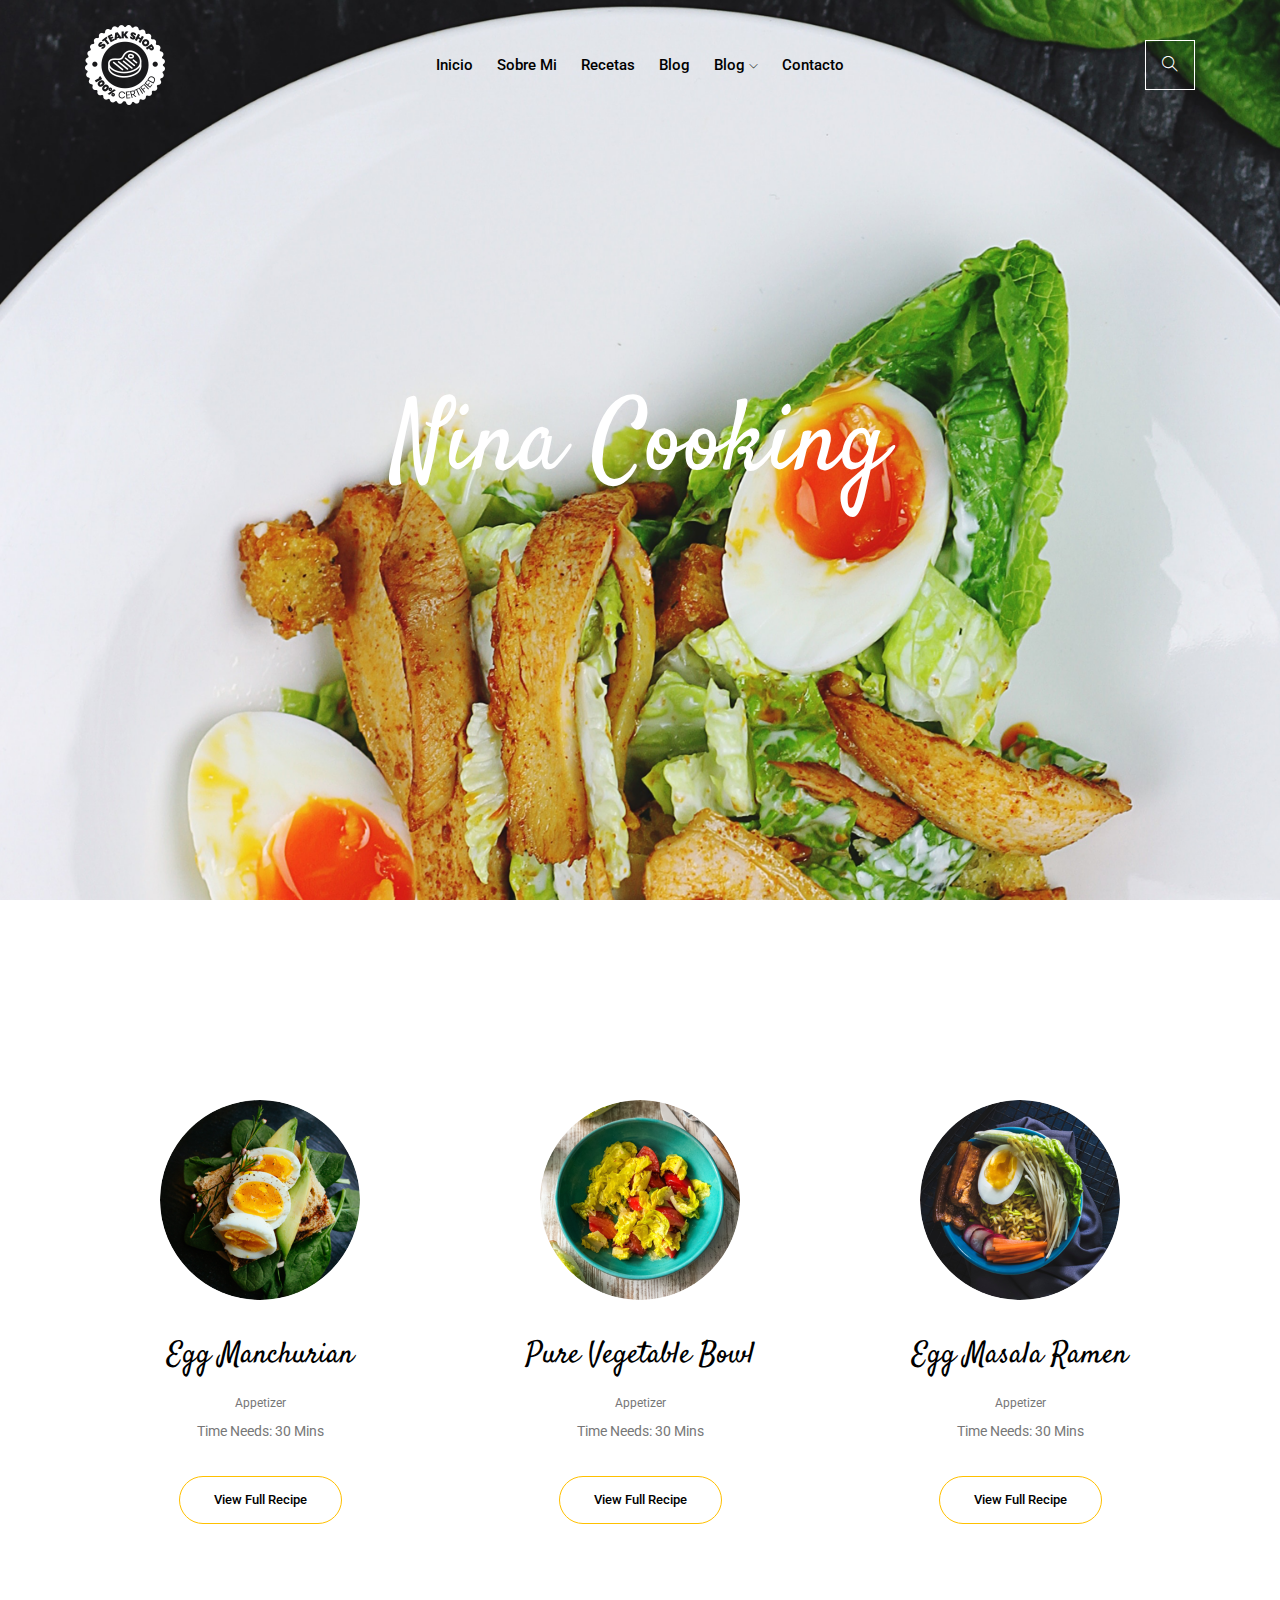
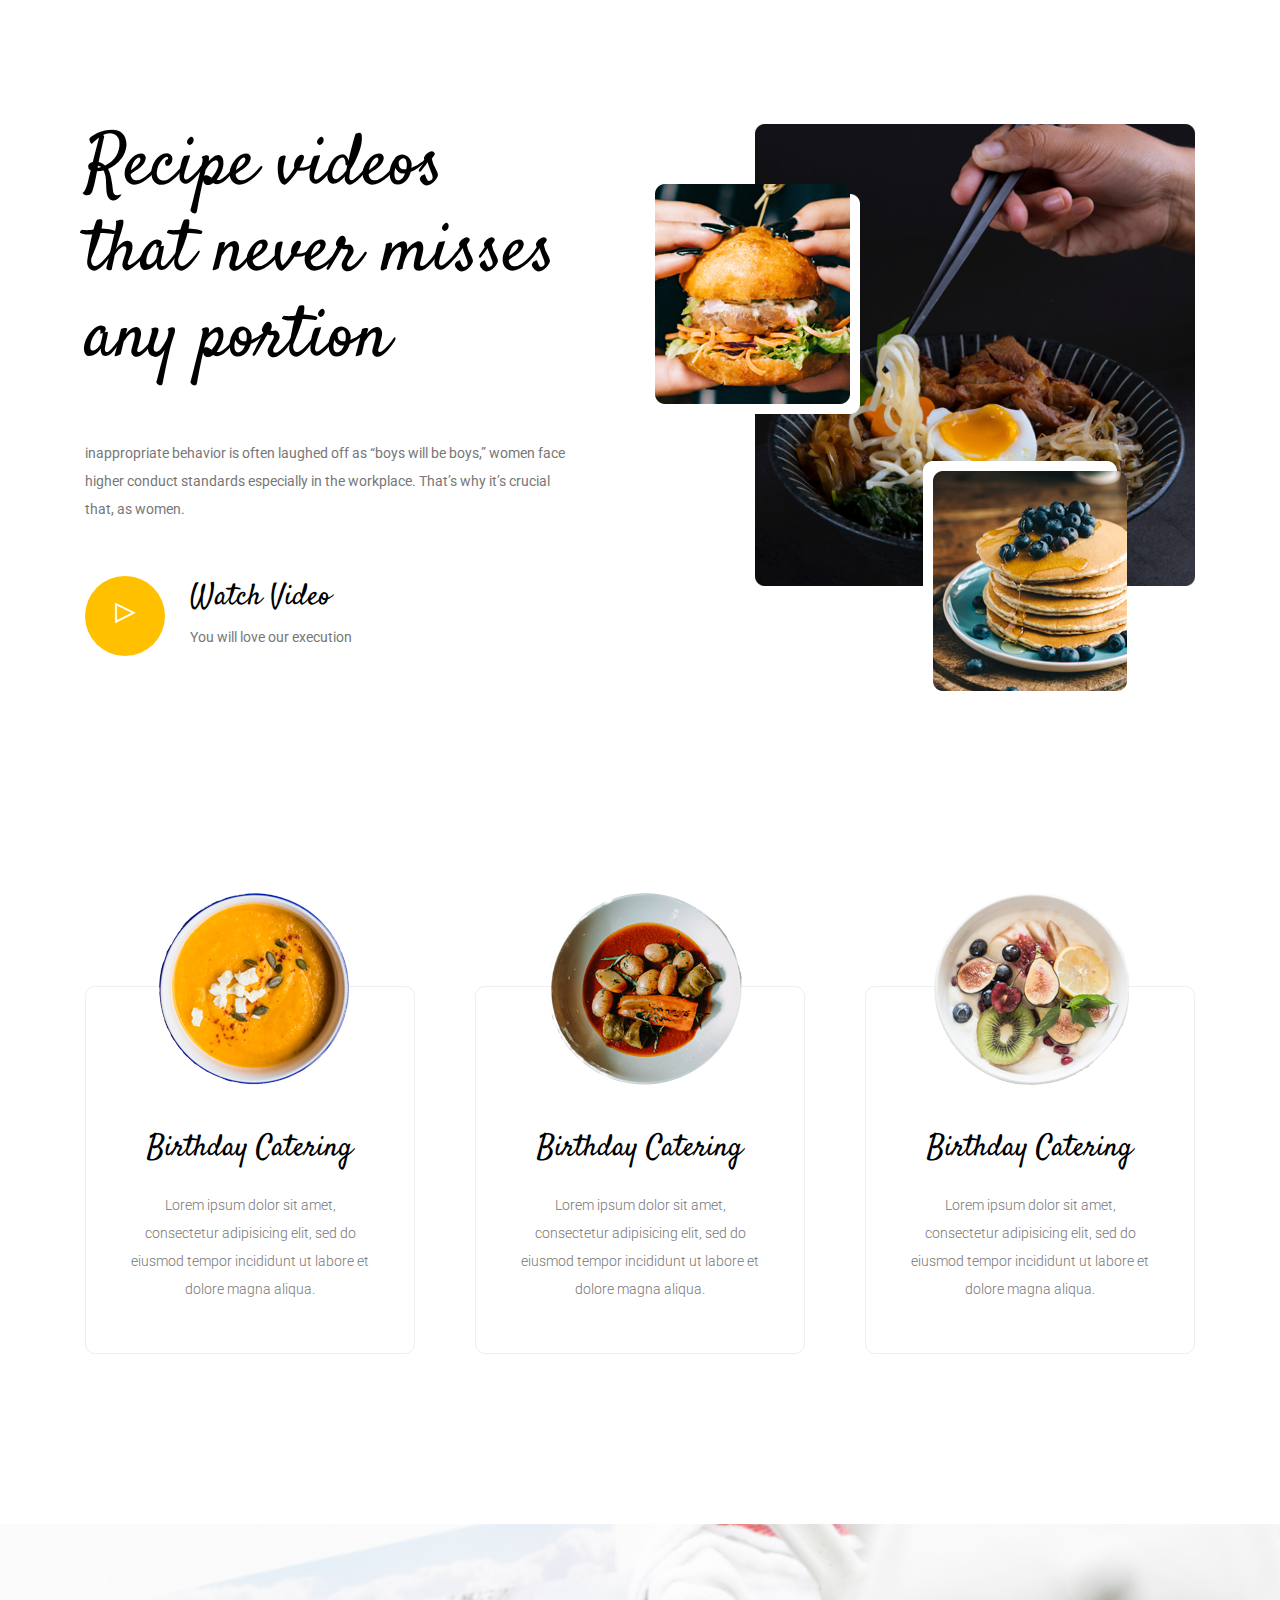
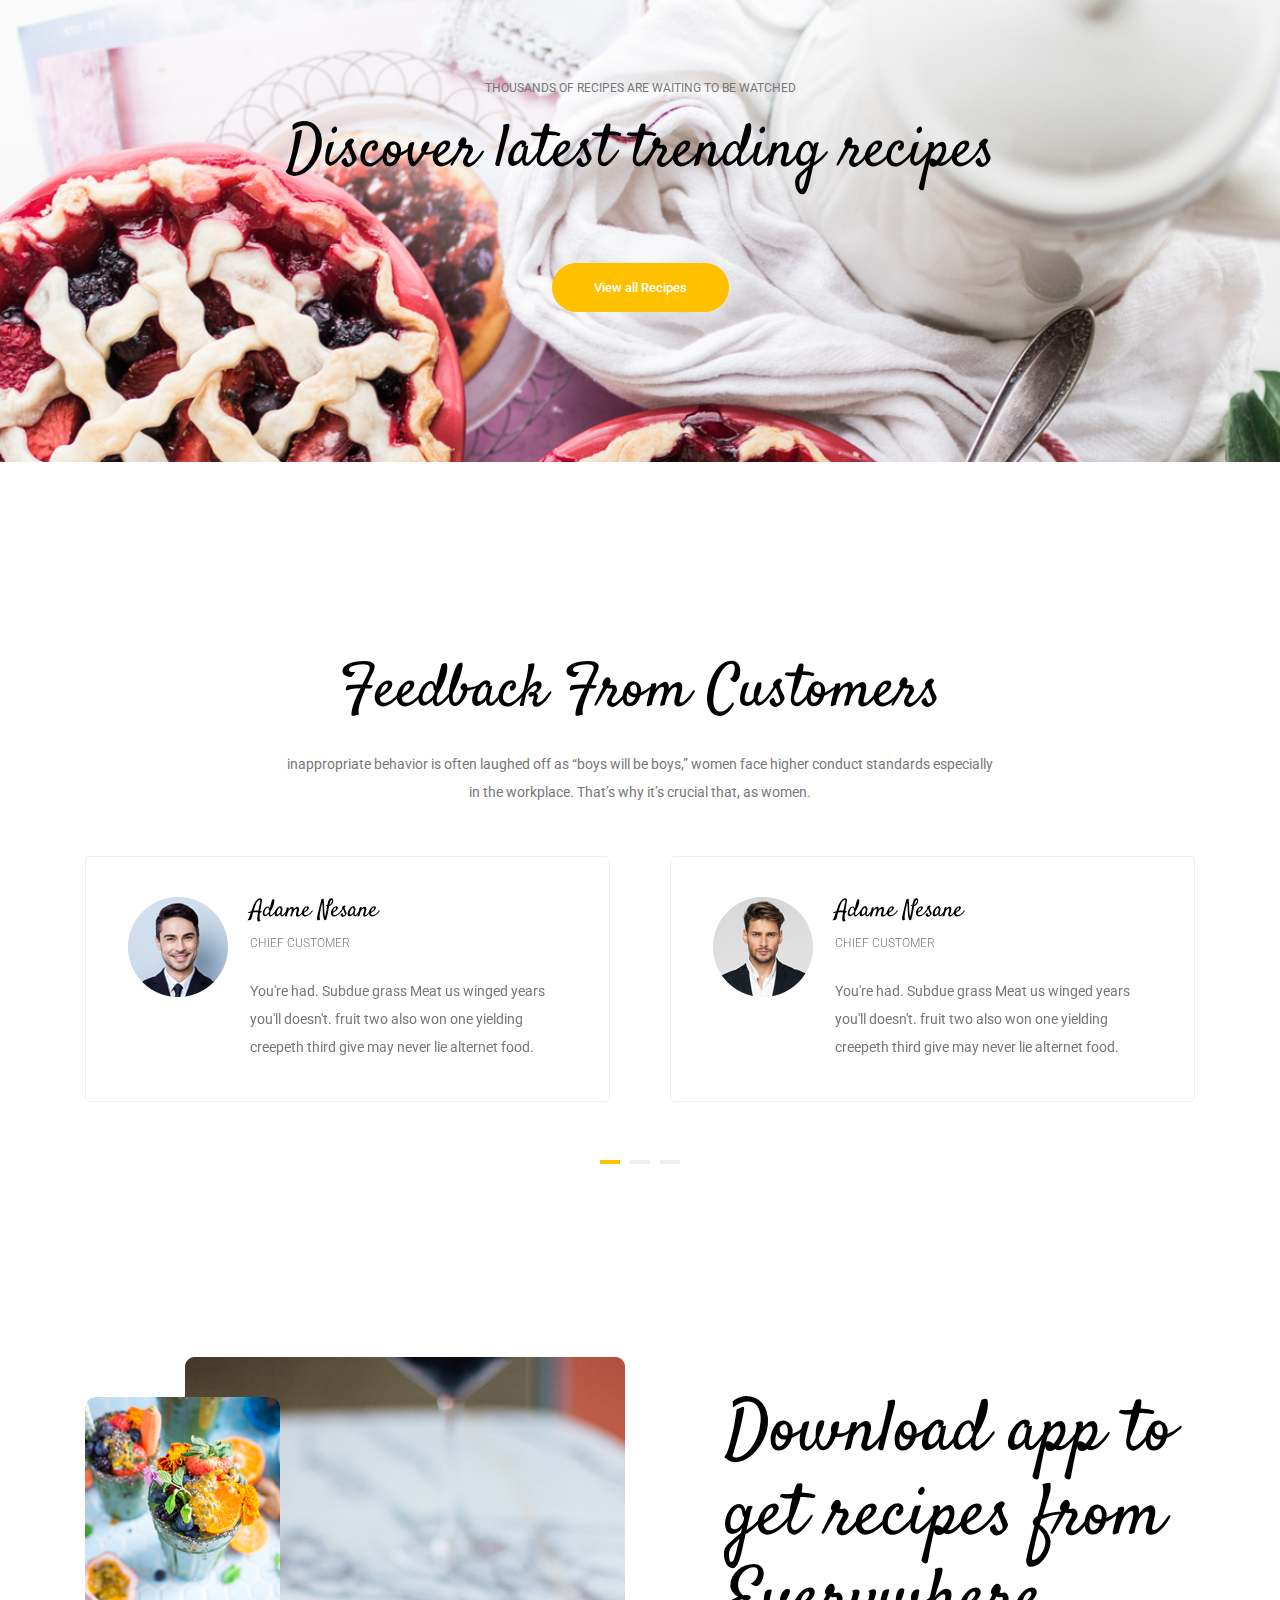
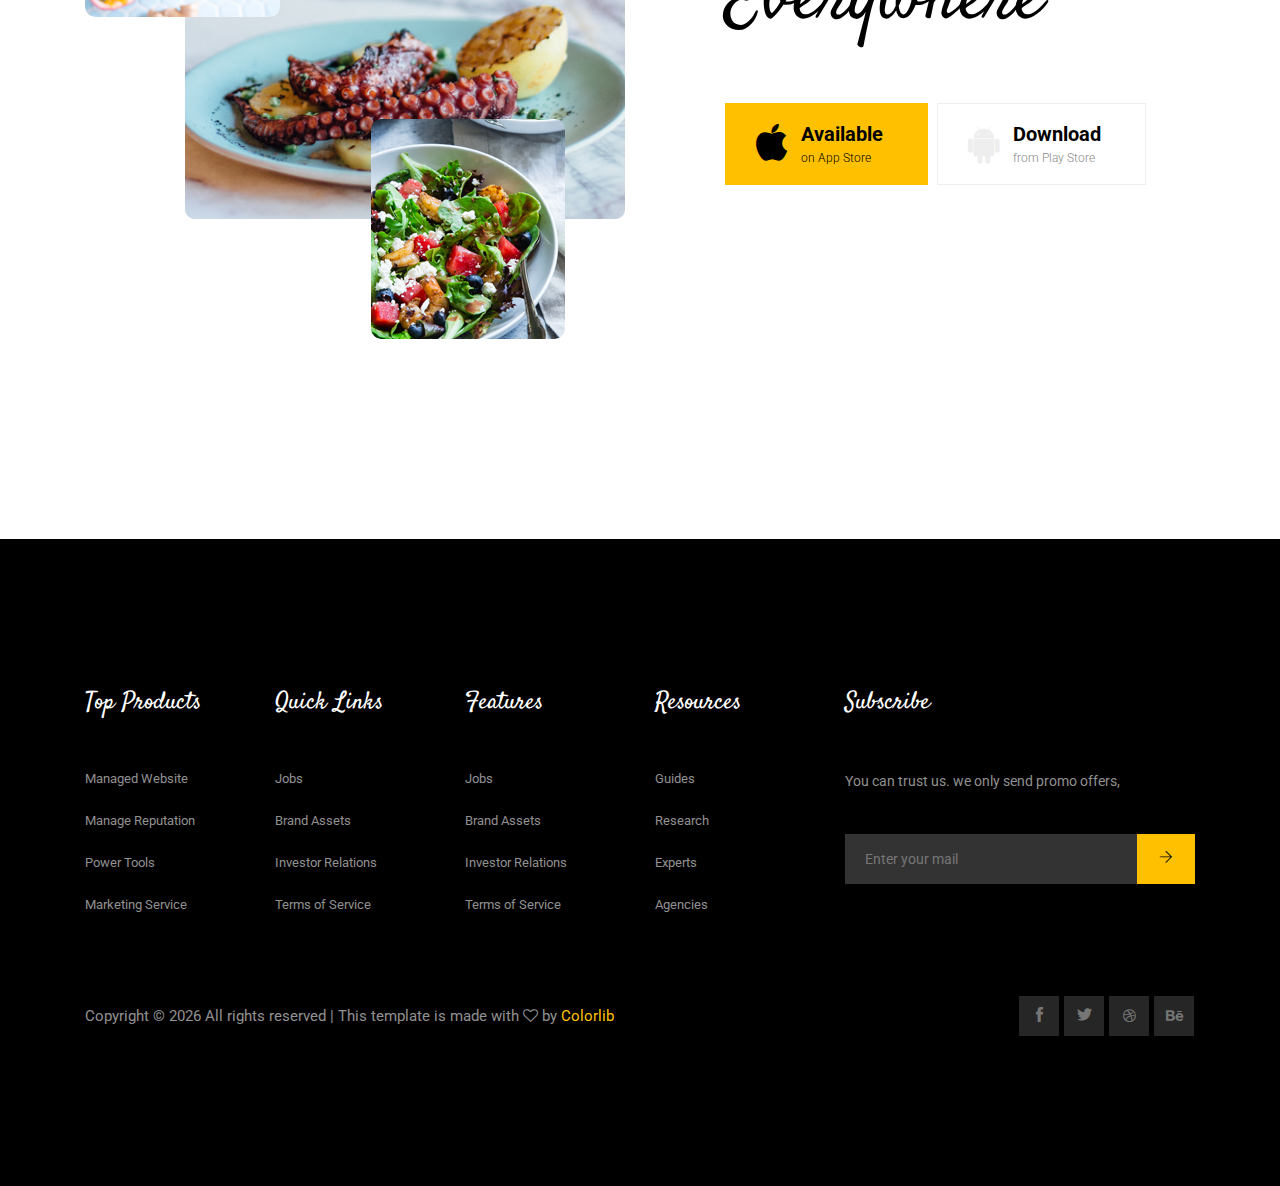
==== commit 101c95d7: "traducido" ====
--- a/index.html
+++ b/index.html
@@ -49,22 +49,23 @@
                             <div class="main-menu   d-none d-lg-block">
                                 <nav>
                                     <ul id="navigation">
-                                        <li><a href="index.html">home</a></li>
-                                        <li><a href="about.html">about</a></li>
-                                        <li><a href="Recipes.html">Recipes</a></li>
-                                        <li><a href="#">blog <i class="ti-angle-down"></i></a>
-                                            <ul class="submenu">
+                                        <li><a href="index.html">Inicio</a></li>
+                                        <li><a href="about.html">Sobre mi</a></li>
+                                        <li><a href="Recipes.html">Recetas</a></li>
+                                        <li><a href="blog.html">blog</a></li>
+                                        <li><a href="#">Blog <i class="ti-angle-down"></i></a>
+                                            <!-- <ul class="submenu">
                                                 <li><a href="blog.html">blog</a></li>
                                                 <li><a href="single-blog.html">single-blog</a></li>
-                                            </ul>
+                                            </ul> -->
                                         </li>
-                                        <li><a href="#">pages <i class="ti-angle-down"></i></a>
+                                        <!-- <li><a href="#">pages <i class="ti-angle-down"></i></a>
                                             <ul class="submenu">
                                                 <li><a href="recipes_details.html">Recipes Details</a></li>
                                                 <li><a href="elements.html">elements</a></li>
                                             </ul>
-                                        </li>
-                                        <li><a href="contact.html">Contact</a></li>
+                                        </li> -->
+                                        <li><a href="contact.html">Contacto</a></li>
                                     </ul>
                                 </nav>
                             </div>
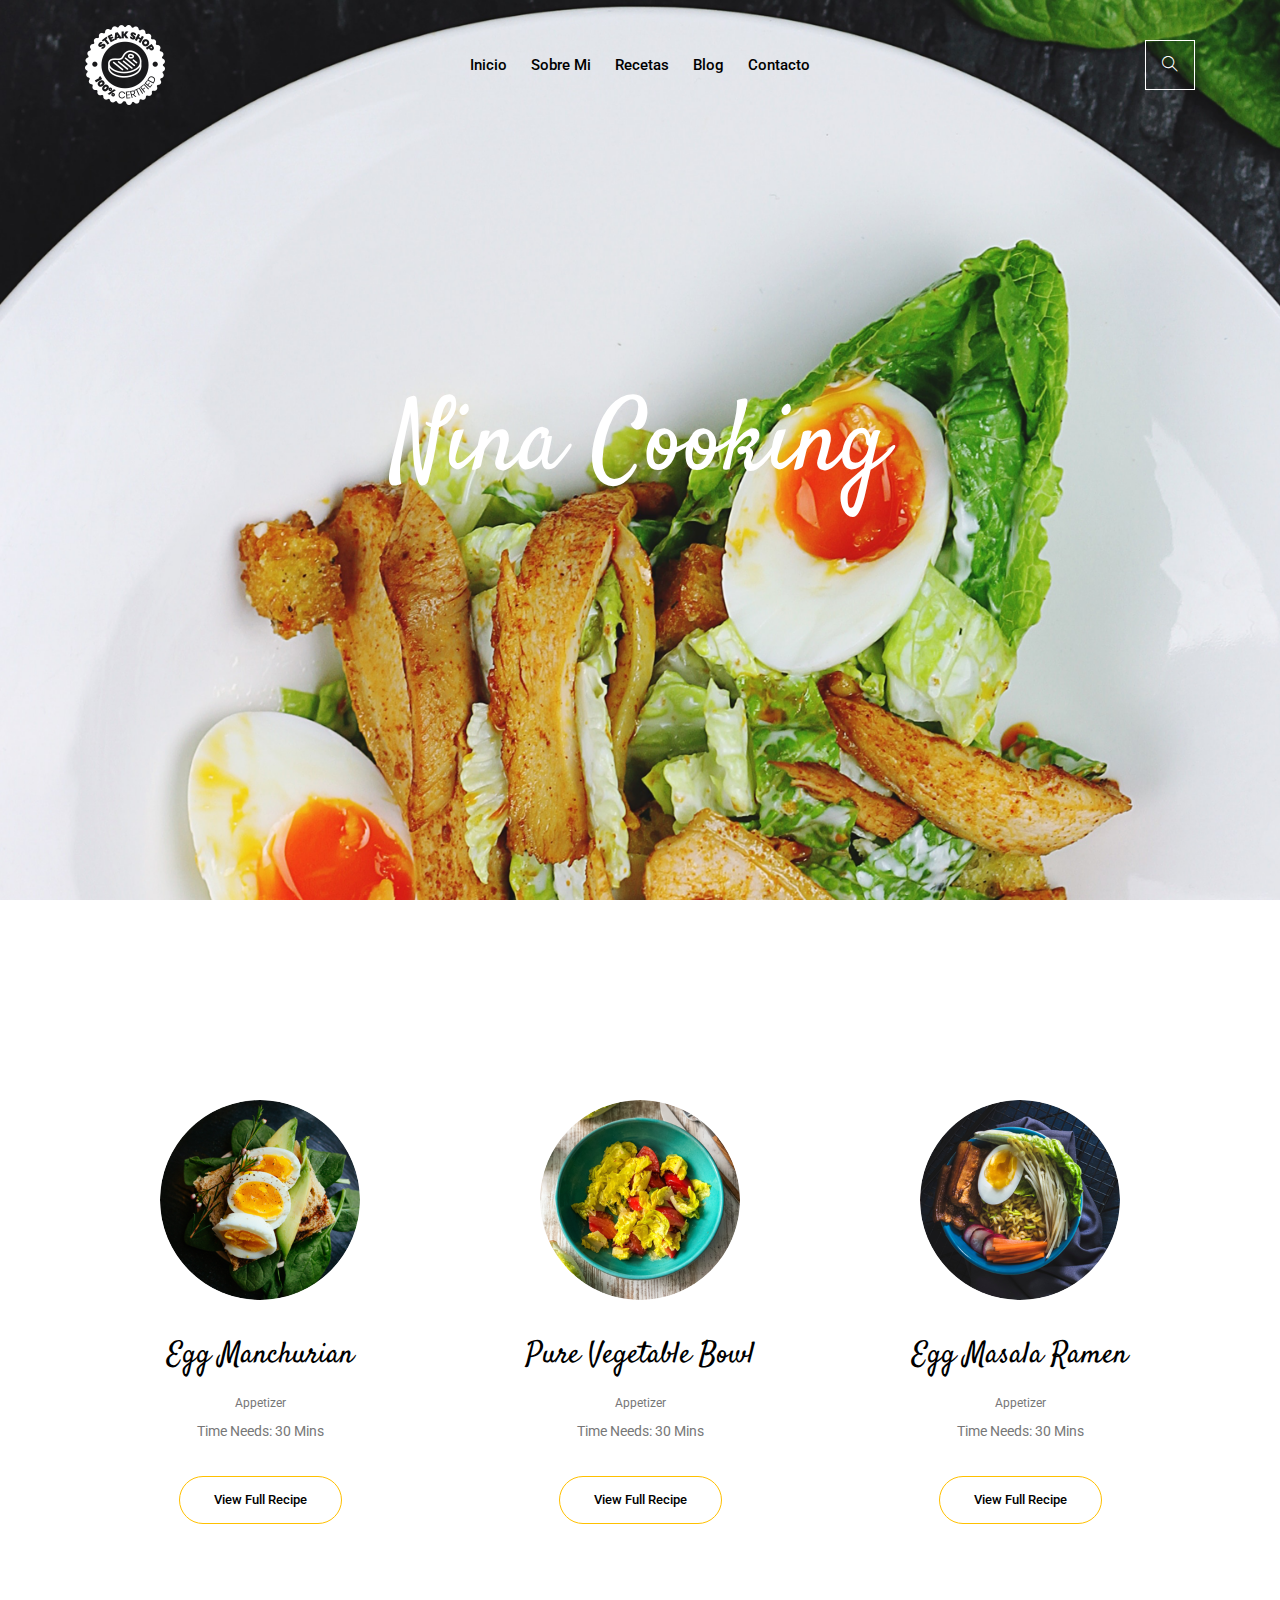
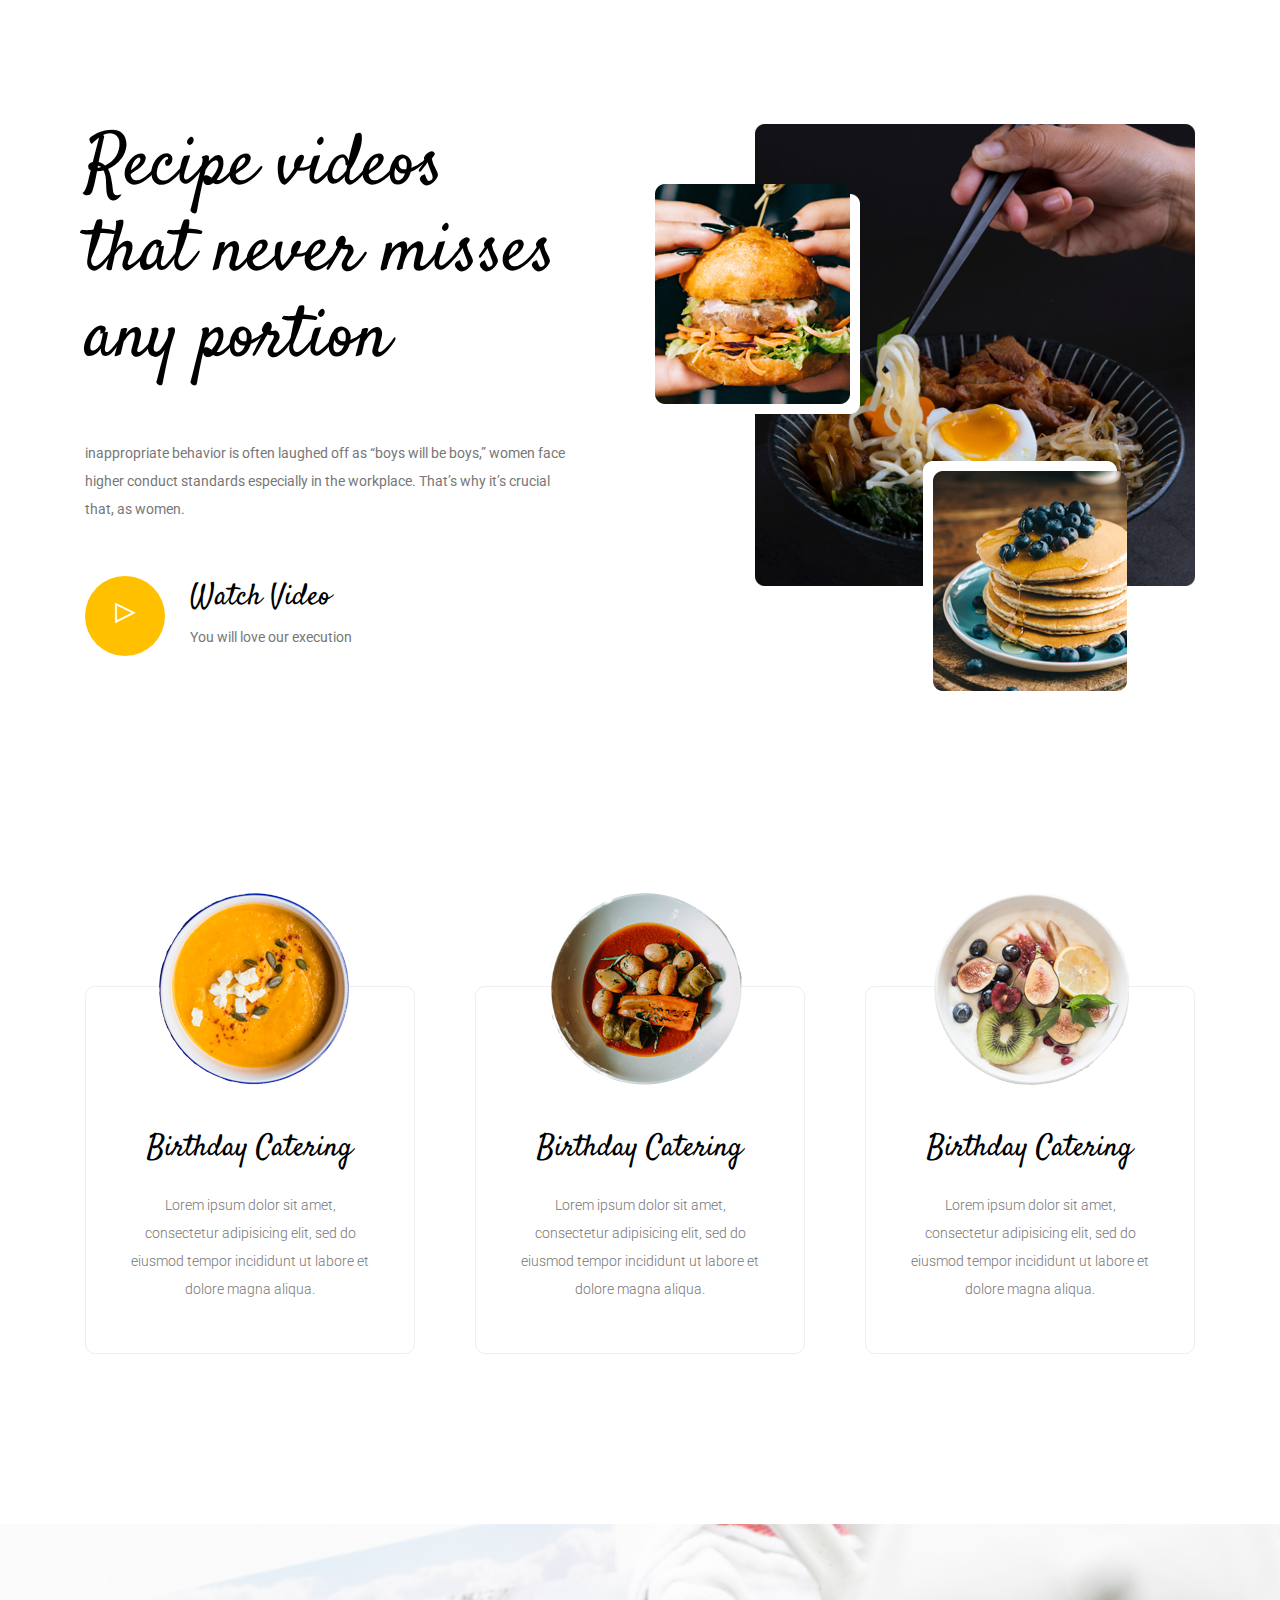
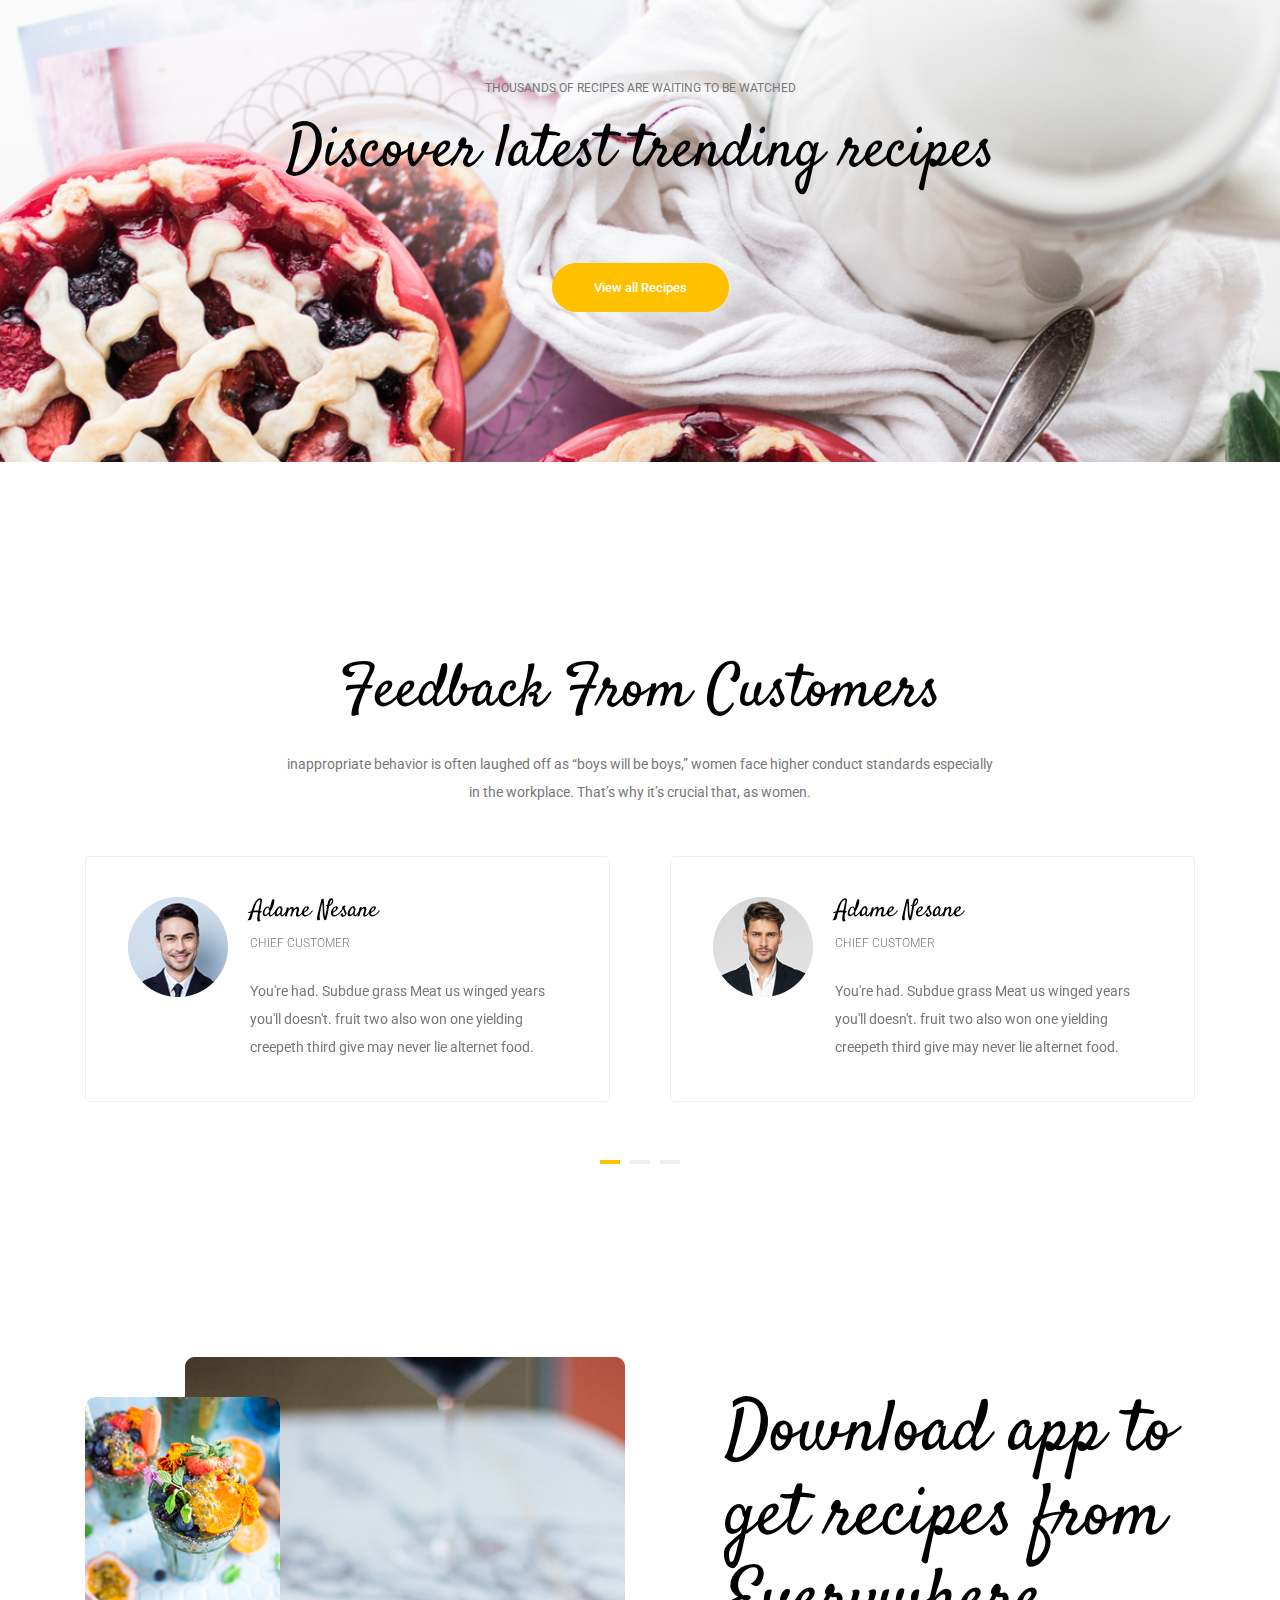
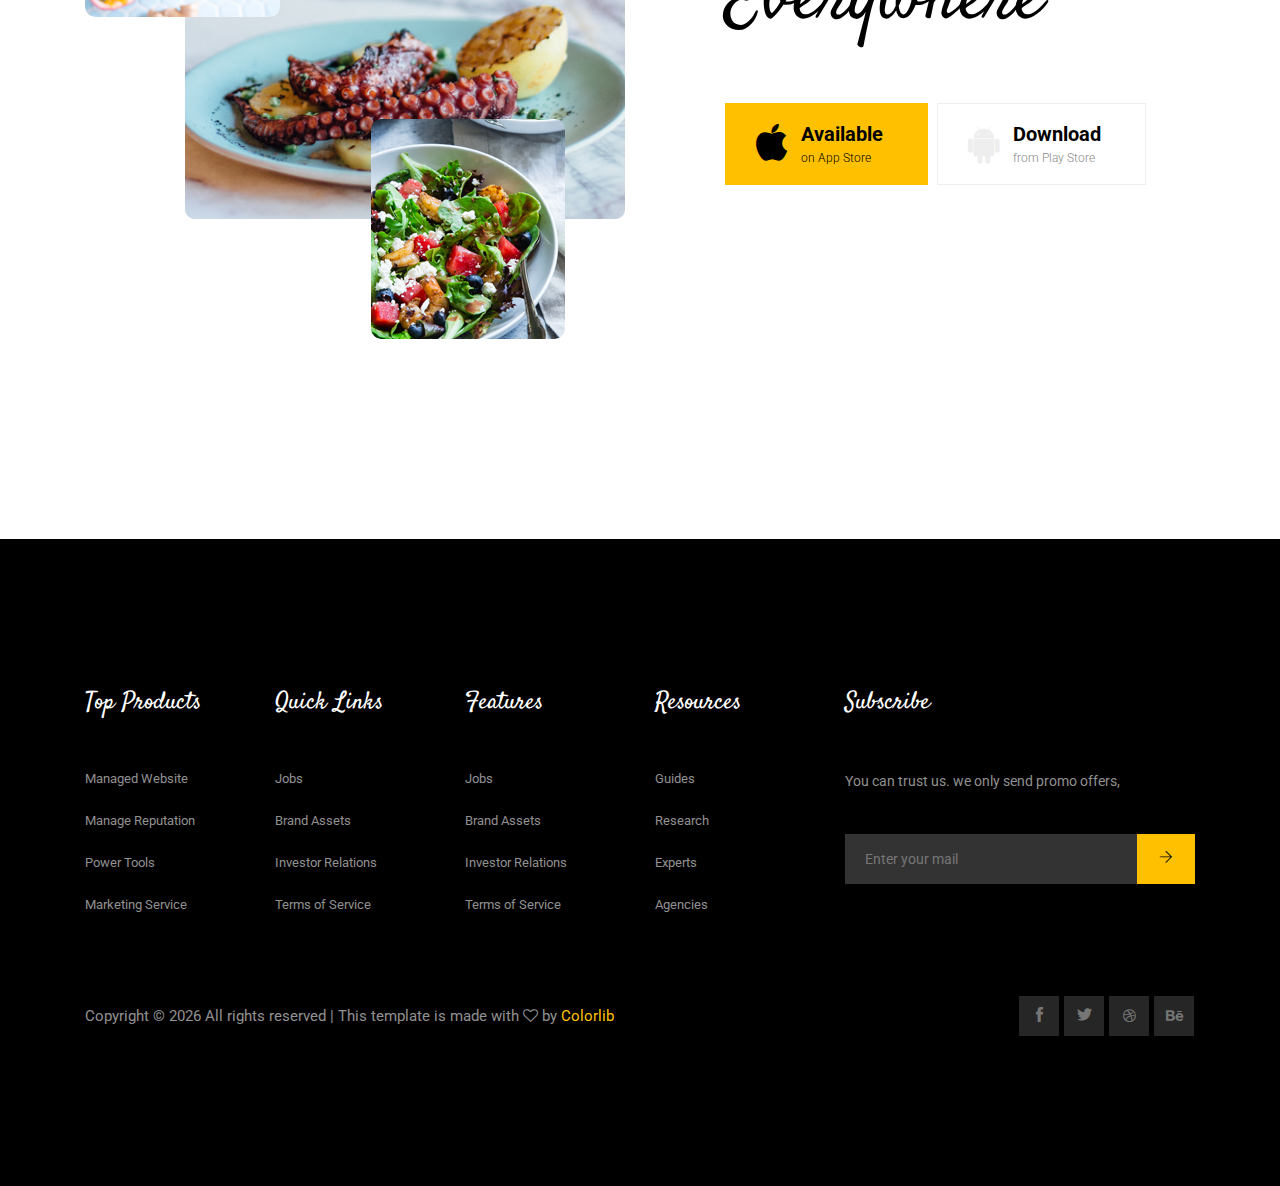
==== commit 54c56f92: "more fixes" ====
--- a/index.html
+++ b/index.html
@@ -53,13 +53,13 @@
                                         <li><a href="about.html">Sobre mi</a></li>
                                         <li><a href="Recipes.html">Recetas</a></li>
                                         <li><a href="blog.html">blog</a></li>
-                                        <li><a href="#">Blog <i class="ti-angle-down"></i></a>
-                                            <!-- <ul class="submenu">
+                                        <!-- <li><a href="#">Blog <i class="ti-angle-down"></i></a>
+                                            <ul class="submenu">
                                                 <li><a href="blog.html">blog</a></li>
                                                 <li><a href="single-blog.html">single-blog</a></li>
-                                            </ul> -->
+                                            </ul>
                                         </li>
-                                        <!-- <li><a href="#">pages <i class="ti-angle-down"></i></a>
+                                        <li><a href="#">pages <i class="ti-angle-down"></i></a>
                                             <ul class="submenu">
                                                 <li><a href="recipes_details.html">Recipes Details</a></li>
                                                 <li><a href="elements.html">elements</a></li>
